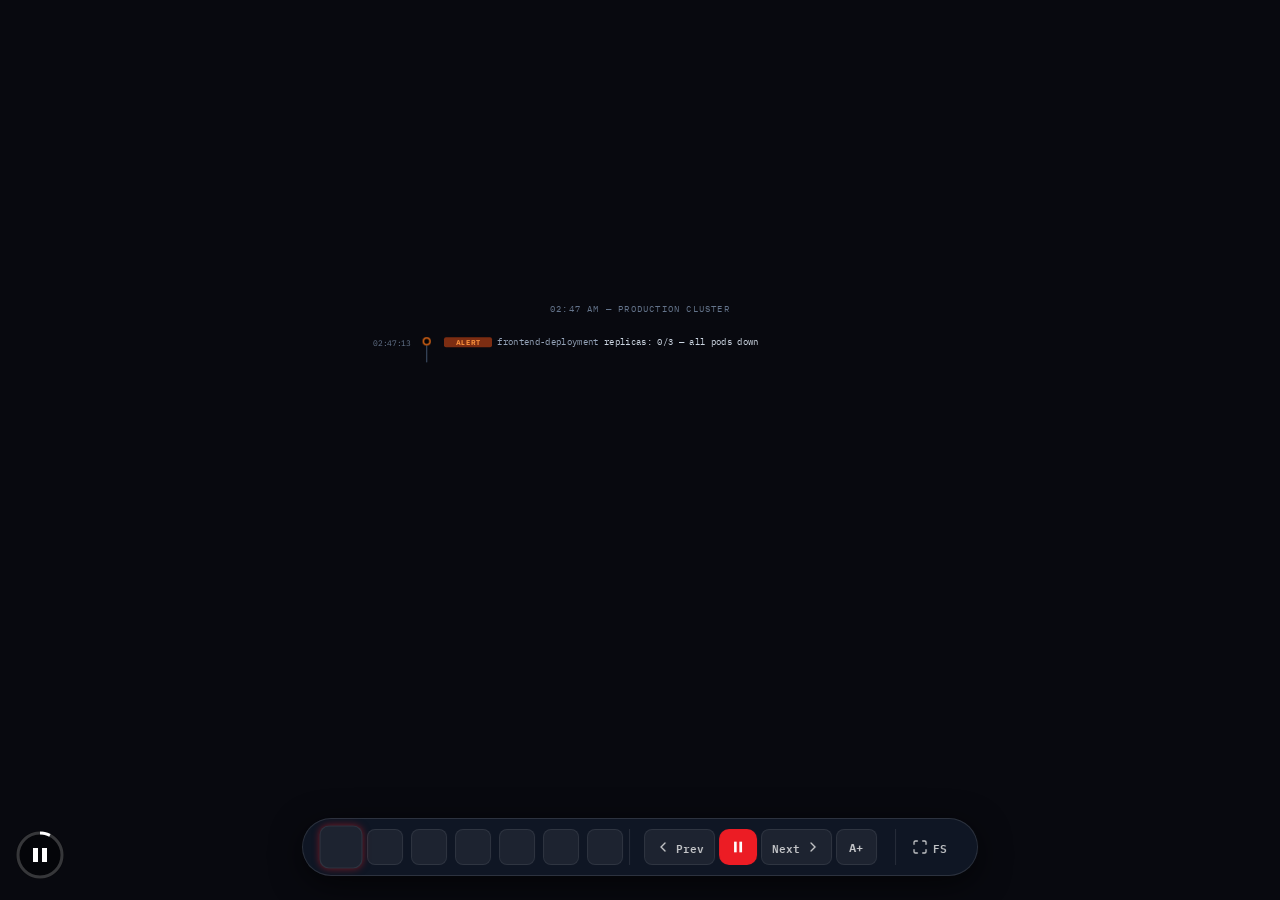
==== product-demo/index.html @ 9b200660 "revisit contents Signed-off-by: Rahul Shetty <rashetty@redhat.com>" ====
<!DOCTYPE html>
<html lang="en">
<head>
  <meta charset="UTF-8">
  <meta name="viewport" content="width=device-width, initial-scale=1.0">
  <title>Krkn — Chaos Engineering for Kubernetes</title>
  <link rel="stylesheet" href="css/reveal.css">
  <link rel="stylesheet" href="css/custom.css">
</head>
<body>

<!-- ═══════════════════════════════════════════════════════════ REVEAL -->
<div class="reveal">
  <div class="slides">

    <!-- ── S1: HOOK ──────────────────────────────────────── 20s -->
    <section id="s-hook" data-autoslide="20000">
      <div class="s-hook__time">02:47 AM — Production Cluster</div>
      <div class="s-hook__timeline">
        <div class="s-hook__tl-event" id="hte1">
          <div class="s-hook__tl-ts">02:47:13</div>
          <div class="s-hook__tl-mid">
            <div class="s-hook__tl-dot hte-alert"></div>
            <div class="s-hook__tl-line" id="htl1"></div>
          </div>
          <div class="s-hook__tl-body">
            <span class="hl-sev hl-alert">ALERT</span>
            <span class="s-hook__tl-svc">frontend-deployment</span>
            <span class="s-hook__tl-msg">replicas: 0/3 &mdash; all pods down</span>
          </div>
        </div>
        <div class="s-hook__tl-event" id="hte2">
          <div class="s-hook__tl-ts">02:47:14</div>
          <div class="s-hook__tl-mid">
            <div class="s-hook__tl-dot hte-error"></div>
            <div class="s-hook__tl-line" id="htl2"></div>
          </div>
          <div class="s-hook__tl-body">
            <span class="hl-sev hl-error">ERROR</span>
            <span class="s-hook__tl-svc">pod/frontend-7d4b</span>
            <span class="s-hook__tl-msg">liveness probe failing &mdash; OOMKilled</span>
          </div>
        </div>
        <div class="s-hook__tl-event" id="hte3">
          <div class="s-hook__tl-ts">02:47:15</div>
          <div class="s-hook__tl-mid">
            <div class="s-hook__tl-dot hte-crit"></div>
            <div class="s-hook__tl-line" id="htl3"></div>
          </div>
          <div class="s-hook__tl-body">
            <span class="hl-sev hl-critical">CRITICAL</span>
            <span class="s-hook__tl-svc">SLO breach</span>
            <span class="s-hook__tl-msg">availability 94.2% &mdash; threshold 99.9%</span>
          </div>
        </div>
        <div class="s-hook__tl-event" id="hte4">
          <div class="s-hook__tl-ts">02:47:16</div>
          <div class="s-hook__tl-mid">
            <div class="s-hook__tl-dot hte-page"></div>
            <div class="s-hook__tl-line" id="htl4"></div>
          </div>
          <div class="s-hook__tl-body">
            <span class="hl-sev hl-page">PAGE</span>
            <span class="s-hook__tl-svc">PagerDuty</span>
            <span class="s-hook__tl-msg">3 engineers paged &mdash; incident declared</span>
          </div>
        </div>
        <div class="s-hook__tl-event" id="hte5">
          <div class="s-hook__tl-ts">02:47:31</div>
          <div class="s-hook__tl-mid">
            <div class="s-hook__tl-dot hte-info"></div>
          </div>
          <div class="s-hook__tl-body">
            <span class="hl-sev hl-info">INFO</span>
            <span class="s-hook__tl-svc">postmortem-bot</span>
            <span class="s-hook__tl-msg">root cause: untested failure mode &mdash; <span class="hl-blink">_</span></span>
          </div>
        </div>
      </div>
      <div class="s-hook__question" id="hook-question">
        What if you found the weakness<br>before your users did?
      </div>
      <div class="s-hook__answer" id="hook-answer">
        Chaos engineering lets you break things intentionally — on your terms.
      </div>
    </section>

    <!-- ── S2: WHY CHAOS ENGINEERING ─────────────────────── 25s -->
    <section id="s-chaos" data-autoslide="25000">
      <div class="s-chaos__header">
        <div class="s-chaos__eyebrow">The discipline behind</div>
        <h2 class="s-chaos__title">Chaos Engineering</h2>
        <p class="s-chaos__sub">Deliberately inject failures in controlled conditions to validate resilience before incidents do.</p>
      </div>
      <div class="s-chaos__cycle">
        <div class="s-chaos__step" id="cs1" data-color="blue">
          <div class="s-chaos__step-num">01</div>
          <div class="s-chaos__step-icon">
            <svg viewBox="0 0 32 32" fill="none" stroke="currentColor" stroke-width="1.5" stroke-linecap="round"><circle cx="16" cy="16" r="12"/><path d="M16 10v6l4 3"/></svg>
          </div>
          <div class="s-chaos__step-label">Hypothesize</div>
          <div class="s-chaos__step-desc">Define expected system behavior under a specific failure condition</div>
        </div>
        <div class="s-chaos__arrow" id="ca1">
          <svg viewBox="0 0 60 20" fill="none"><path d="M0 10 L52 10" stroke="currentColor" stroke-width="2" stroke-dasharray="5 3"/><polygon points="50,5 60,10 50,15" fill="currentColor"/></svg>
        </div>
        <div class="s-chaos__step" id="cs2" data-color="red">
          <div class="s-chaos__step-num">02</div>
          <div class="s-chaos__step-icon">
            <svg viewBox="0 0 32 32" fill="none" stroke="currentColor" stroke-width="1.5" stroke-linecap="round"><path d="M16 4 L28 28 L4 28 Z"/><line x1="16" y1="14" x2="16" y2="20"/><circle cx="16" cy="24" r="1" fill="currentColor"/></svg>
          </div>
          <div class="s-chaos__step-label">Inject</div>
          <div class="s-chaos__step-desc">Introduce real failure — pod deletion, network partition, resource exhaustion</div>
        </div>
        <div class="s-chaos__arrow" id="ca2">
          <svg viewBox="0 0 60 20" fill="none"><path d="M0 10 L52 10" stroke="currentColor" stroke-width="2" stroke-dasharray="5 3"/><polygon points="50,5 60,10 50,15" fill="currentColor"/></svg>
        </div>
        <div class="s-chaos__step" id="cs3" data-color="amber">
          <div class="s-chaos__step-num">03</div>
          <div class="s-chaos__step-icon">
            <svg viewBox="0 0 32 32" fill="none" stroke="currentColor" stroke-width="1.5" stroke-linecap="round"><polyline points="4,20 10,12 16,16 22,8 28,14"/><line x1="4" y1="26" x2="28" y2="26"/></svg>
          </div>
          <div class="s-chaos__step-label">Observe</div>
          <div class="s-chaos__step-desc">Measure SLOs, recovery time, error rates — compare against the hypothesis</div>
        </div>
        <div class="s-chaos__arrow" id="ca3">
          <svg viewBox="0 0 60 20" fill="none"><path d="M0 10 L52 10" stroke="currentColor" stroke-width="2" stroke-dasharray="5 3"/><polygon points="50,5 60,10 50,15" fill="currentColor"/></svg>
        </div>
        <div class="s-chaos__step" id="cs4" data-color="green">
          <div class="s-chaos__step-num">04</div>
          <div class="s-chaos__step-icon">
            <svg viewBox="0 0 32 32" fill="none" stroke="currentColor" stroke-width="1.5" stroke-linecap="round"><path d="M6 16 L13 23 L26 9"/></svg>
          </div>
          <div class="s-chaos__step-label">Improve</div>
          <div class="s-chaos__step-desc">Fix weaknesses found. Raise the bar. Repeat with higher confidence.</div>
        </div>
      </div>
      <div class="s-chaos__tagline" id="chaos-tagline">
        Practiced by platform teams running mission-critical Kubernetes infrastructure worldwide.
      </div>
    </section>

    <!-- ── S3: MEET KRKN ──────────────────────────────────── 18s -->
    <section id="s-krkn" data-autoslide="18000">
      <div class="s-krkn__layout">
        <div class="s-krkn__logo-wrap" id="krkn-logo-wrap">
          <img src="img/krkn-logo.svg" alt="Krkn" class="s-krkn__logo">
        </div>
        <div class="s-krkn__text">
          <div class="s-krkn__eyebrow" id="krkn-eyebrow">Open Source · CNCF Sandbox</div>
          <h1 class="s-krkn__name" id="krkn-name">Krkn</h1>
          <p class="s-krkn__tagline" id="krkn-tagline">Chaos Engineering for Kubernetes</p>
          <p class="s-krkn__desc" id="krkn-desc">
            An open-source framework for injecting controlled chaos into Kubernetes and OpenShift clusters — validating resilience through SLOs and producing actionable resiliency scores.
          </p>
          <div class="s-krkn__badges" id="krkn-badges">
            <span class="s-krkn__badge s-krkn__badge--cncf">
              <img src="img/cncf-white.svg" alt="CNCF" style="height:18px;vertical-align:middle;margin-right:6px;">
              CNCF Sandbox
            </span>
            <span class="s-krkn__badge s-krkn__badge--scenarios">20+ Scenarios</span>
            <span class="s-krkn__badge s-krkn__badge--oss">Open Source</span>
            <span class="s-krkn__badge s-krkn__badge--k8s">Kubernetes Native</span>
          </div>
          <div class="s-krkn__github" id="krkn-github">github.com/krkn-chaos</div>
        </div>
      </div>
    </section>

    <!-- ── S4: LIVE DEMO ────────────────────────────────────── 45s -->
    <section id="s-demo" data-autoslide="45000">
      <div class="s-demo2__header">
        <div class="s-demo2__eyebrow">Watch it happen</div>
        <h2 class="s-demo2__title">Krkn in Action</h2>
      </div>

      <div class="s-demo2__scene" id="d2-scene">

        <!-- Engineer (external) -->
        <div class="s-demo2__actor" id="d2-actor">
          <div class="s-demo2__actor-icon">
            <svg viewBox="0 0 48 48" fill="none" stroke="currentColor" stroke-width="1.5" stroke-linecap="round" stroke-linejoin="round">
              <circle cx="24" cy="14" r="7"/>
              <path d="M8 42c0-8.84 7.16-16 16-16s16 7.16 16 16"/>
            </svg>
          </div>
          <div class="s-demo2__actor-label">Platform Engineer</div>
          <div class="s-demo2__cmd-box" id="d2-cmd">
            <span class="s-demo2__cmd-prompt">$</span><span id="d2-cmd-text"></span><span class="s-demo2__cmd-cursor" id="d2-cursor">_</span>
          </div>
        </div>

        <!-- Connector arrow -->
        <div class="s-demo2__connector" id="d2-connector">
          <svg class="s-demo2__conn-svg" viewBox="0 0 200 50" fill="none" xmlns="http://www.w3.org/2000/svg">
            <path id="d2-conn-path" d="M10 25 L178 25" stroke="#EC1C24" stroke-width="2" stroke-linecap="round" stroke-dasharray="168" stroke-dashoffset="168"/>
            <polygon id="d2-conn-head" points="174,19 190,25 174,31" fill="#EC1C24" opacity="0"/>
          </svg>
          <div class="s-demo2__conn-label" id="d2-conn-label" style="opacity:0">cpu-hog</div>
        </div>

        <!-- K8s Cluster -->
        <div class="s-demo2__cluster" id="d2-cluster">
          <div class="s-demo2__cluster-badge">Kubernetes Cluster — production</div>

          <div class="s-demo2__metrics">
            <div class="s-demo2__metric">
              <span class="s-demo2__metric-key">p95 latency</span>
              <span class="s-demo2__metric-val" id="d2-lat">120ms</span>
            </div>
            <div class="s-demo2__metric">
              <span class="s-demo2__metric-key">cpu (worker-2)</span>
              <span class="s-demo2__metric-val" id="d2-cpu">14%</span>
            </div>
            <div class="s-demo2__metric">
              <span class="s-demo2__metric-key">error rate</span>
              <span class="s-demo2__metric-val" id="d2-err">0.1%</span>
            </div>
          </div>

          <div class="s-demo2__nodes">
            <!-- Node 1 — stable throughout -->
            <div class="s-demo2__node" id="d2-n1">
              <div class="s-demo2__node-hdr">
                <div class="s-demo2__node-dot" id="d2-n1-dot"></div>
                <span class="s-demo2__node-name">worker-1</span>
              </div>
              <div class="s-demo2__pods">
                <div class="s-demo2__pod" id="d2-pa">
                  <div class="s-demo2__pod-dot" style="background:var(--green)"></div><span>frontend-replica</span>
                </div>
                <div class="s-demo2__pod" id="d2-pb">
                  <div class="s-demo2__pod-dot" style="background:var(--green)"></div><span>api-service</span>
                </div>
              </div>
            </div>
            <!-- Node 2 — chaos target -->
            <div class="s-demo2__node" id="d2-n2">
              <div class="s-demo2__node-hdr">
                <div class="s-demo2__node-dot" id="d2-n2-dot"></div>
                <span class="s-demo2__node-name" id="d2-n2-name">worker-2</span>
              </div>
              <div class="s-demo2__pods" id="d2-n2-pods">
                <div class="s-demo2__pod" id="d2-pc">
                  <div class="s-demo2__pod-dot" style="background:var(--green)"></div><span>order-service</span>
                </div>
                <div class="s-demo2__pod" id="d2-pd">
                  <div class="s-demo2__pod-dot" style="background:var(--green)"></div><span>payment-svc</span>
                </div>
                <!-- cpu-hog pod injected by JS -->
              </div>
            </div>
          </div>
        </div>

      </div><!-- /scene -->

      <!-- Activity log -->
      <div class="s-demo2__log" id="d2-log"></div>
    </section>

    <!-- ── S5: ECOSYSTEM MAP (moved after demo) ──────────────── 28s -->
    <section id="s-ecosystem" data-autoslide="28000">
      <div class="s-eco__header">
        <div class="s-eco__eyebrow">The complete toolkit</div>
        <h2 class="s-eco__title">The Krkn Ecosystem</h2>
      </div>
      <div class="s-eco__map">
        <!-- Center hub -->
        <div class="s-eco__hub" id="eco-hub">
          <div class="s-eco__hub-ring"></div>
          <img src="img/krkn-logo.svg" alt="Krkn" class="s-eco__hub-logo">
          <span class="s-eco__hub-label">Krkn</span>
        </div>

        <!-- Tool cards -->
        <div class="s-eco__card s-eco__card--tl" id="eco-hub-card">
          <div class="s-eco__card-icon">
            <svg viewBox="0 0 24 24" fill="none" stroke="currentColor" stroke-width="1.5" stroke-linecap="round"><rect x="3" y="3" width="7" height="7" rx="1"/><rect x="14" y="3" width="7" height="7" rx="1"/><rect x="3" y="14" width="7" height="7" rx="1"/><rect x="14" y="14" width="7" height="7" rx="1"/></svg>
          </div>
          <div class="s-eco__card-body">
            <div class="s-eco__card-name">krkn-hub</div>
            <div class="s-eco__card-desc">Ready-to-run container images for every scenario</div>
          </div>
        </div>

        <div class="s-eco__card s-eco__card--tr" id="eco-krknctl-card">
          <div class="s-eco__card-icon">
            <svg viewBox="0 0 24 24" fill="none" stroke="currentColor" stroke-width="1.5" stroke-linecap="round"><polyline points="4 17 10 11 4 5"/><line x1="12" y1="19" x2="20" y2="19"/></svg>
          </div>
          <div class="s-eco__card-body">
            <div class="s-eco__card-name">krknctl</div>
            <div class="s-eco__card-desc">CLI to discover and run chaos scenarios in one command</div>
          </div>
        </div>

        <div class="s-eco__card s-eco__card--ml" id="eco-operator-card">
          <div class="s-eco__card-icon">
            <svg viewBox="0 0 24 24" fill="none" stroke="currentColor" stroke-width="1.5" stroke-linecap="round"><circle cx="12" cy="12" r="3"/><path d="M12 1v4M12 19v4M4.22 4.22l2.83 2.83M16.95 16.95l2.83 2.83M1 12h4M19 12h4M4.22 19.78l2.83-2.83M16.95 7.05l2.83-2.83"/></svg>
          </div>
          <div class="s-eco__card-body">
            <div class="s-eco__card-name">Krkn Operator</div>
            <div class="s-eco__card-desc">Cloud-native, declarative chaos orchestration via CRDs</div>
          </div>
        </div>

        <div class="s-eco__card s-eco__card--mr" id="eco-ai-card">
          <div class="s-eco__card-icon">
            <svg viewBox="0 0 24 24" fill="none" stroke="currentColor" stroke-width="1.5" stroke-linecap="round"><path d="M9 3H5a2 2 0 0 0-2 2v4m6-6h10a2 2 0 0 1 2 2v4M9 3v18m0 0h10a2 2 0 0 0 2-2v-4M9 21H5a2 2 0 0 1-2-2v-4m0 0h18"/></svg>
          </div>
          <div class="s-eco__card-body">
            <div class="s-eco__card-name">Krkn AI</div>
            <div class="s-eco__card-desc">Evolutionary algorithms auto-discover critical failure modes</div>
          </div>
        </div>

        <div class="s-eco__card s-eco__card--bl" id="eco-dashboard-card">
          <div class="s-eco__card-icon">
            <svg viewBox="0 0 24 24" fill="none" stroke="currentColor" stroke-width="1.5" stroke-linecap="round"><rect x="3" y="3" width="7" height="9" rx="1"/><rect x="14" y="3" width="7" height="5" rx="1"/><rect x="14" y="12" width="7" height="9" rx="1"/><rect x="3" y="16" width="7" height="5" rx="1"/></svg>
          </div>
          <div class="s-eco__card-body">
            <div class="s-eco__card-name">Krkn Dashboard</div>
            <div class="s-eco__card-desc">Browser UI to run, monitor and replay chaos experiments</div>
          </div>
        </div>

        <div class="s-eco__card s-eco__card--br" id="eco-assist-card">
          <div class="s-eco__card-icon">
            <svg viewBox="0 0 24 24" fill="none" stroke="currentColor" stroke-width="1.5" stroke-linecap="round"><path d="M21 15a2 2 0 0 1-2 2H7l-4 4V5a2 2 0 0 1 2-2h14a2 2 0 0 1 2 2z"/></svg>
          </div>
          <div class="s-eco__card-body">
            <div class="s-eco__card-name">Krkn Assist</div>
            <div class="s-eco__card-desc">AI-powered CLI assistant guides scenario selection and setup</div>
          </div>
        </div>

        <!-- SVG connector lines -->
        <svg class="s-eco__lines" id="eco-lines" viewBox="0 0 1400 560" fill="none" xmlns="http://www.w3.org/2000/svg">
          <!-- Lines drawn by s4-ecosystem.js -->
        </svg>
      </div>
    </section>

    <!-- ── S6: TOOL TOUR (vertical sub-slides) ───────────── 14s each -->
    <section>

      <!-- 6a: krkn-hub -->
      <section id="s-hub" data-autoslide="14000">
        <div class="s-tool__layout">
          <div class="s-tool__left">
            <div class="s-tool__eyebrow">Scenario Library</div>
            <h2 class="s-tool__name">krkn-hub</h2>
            <p class="s-tool__desc">Every chaos scenario packaged as a ready-to-run container image, configurable entirely through environment variables.</p>
            <ul class="s-tool__bullets">
              <li>20+ pre-built scenario images on quay.io</li>
              <li>Runs with Docker, Podman, or Kubernetes</li>
              <li>Each image is self-contained with all dependencies</li>
              <li>Config via env vars — no YAML authoring needed</li>
            </ul>
          </div>
          <div class="s-tool__right">
            <div class="s-hub__grid" id="hub-grid">
              <div class="hub-card" data-delay="0">pod-scenarios</div>
              <div class="hub-card" data-delay="1">node-scenarios</div>
              <div class="hub-card" data-delay="2">network-chaos</div>
              <div class="hub-card" data-delay="3">cpu-hog</div>
              <div class="hub-card" data-delay="4">memory-hog</div>
              <div class="hub-card" data-delay="5">io-hog</div>
              <div class="hub-card" data-delay="6">pvc-scenarios</div>
              <div class="hub-card" data-delay="7">dns-outage</div>
              <div class="hub-card" data-delay="8">zone-outage</div>
            </div>
            <div class="hub-more">...and 15+ more scenarios on quay.io/krkn-chaos</div>
          </div>
        </div>
      </section>

      <!-- 6b: Krkn AI (moved after hub) -->
      <section id="s-ai" data-autoslide="16000">
        <div class="s-tool__layout">
          <div class="s-tool__left">
            <div class="s-tool__eyebrow">Intelligent Automation</div>
            <h2 class="s-tool__name">Krkn AI</h2>
            <p class="s-tool__desc">Uses evolutionary algorithms guided by your SLOs and Prometheus metrics to automatically discover and rank the most impactful chaos experiments for your cluster.</p>
            <ul class="s-tool__bullets">
              <li>Generates failure scenarios from cluster topology</li>
              <li>Fitness driven by real Prometheus metrics</li>
              <li>Ranks scenarios by measured system impact</li>
              <li>Surfaces unknown failure modes humans miss</li>
            </ul>
          </div>
          <div class="s-tool__right">
            <div class="s-ai__pipeline" id="ai-pipeline">
              <div class="s-ai__stage" id="ai-s1">
                <div class="s-ai__stage-icon">
                  <svg viewBox="0 0 24 24" fill="none" stroke="#0E58A0" stroke-width="1.5" stroke-linecap="round"><circle cx="12" cy="12" r="9"/><path d="M12 8v4l3 3"/></svg>
                </div>
                <div class="s-ai__stage-label">Cluster Config<br><small>topology + SLOs</small></div>
              </div>
              <div class="s-ai__arrow" id="ai-a1">→</div>
              <div class="s-ai__stage" id="ai-s2">
                <div class="s-ai__stage-icon s-ai__stage-icon--spin">
                  <svg viewBox="0 0 24 24" fill="none" stroke="#f97316" stroke-width="1.5" stroke-linecap="round"><path d="M21 12a9 9 0 1 1-9-9"/><path d="M21 3v9h-9"/></svg>
                </div>
                <div class="s-ai__stage-label">Evolutionary<br><small>Engine evolving…</small></div>
              </div>
              <div class="s-ai__arrow" id="ai-a2">→</div>
              <div class="s-ai__stage" id="ai-s3">
                <div class="s-ai__stage-icon">
                  <svg viewBox="0 0 24 24" fill="none" stroke="#22c55e" stroke-width="1.5" stroke-linecap="round"><polyline points="22 12 18 12 15 21 9 3 6 12 2 12"/></svg>
                </div>
                <div class="s-ai__stage-label">Ranked Results<br><small>by impact score</small></div>
              </div>
            </div>
            <div class="s-ai__results" id="ai-results" style="opacity:0">
              <div class="s-ai__result-row" style="--score:82;--rank-color:#EC1C24">#1 pod-scenarios <span class="s-ai__score">Impact 82</span></div>
              <div class="s-ai__result-row" style="--score:74;--rank-color:#f97316">#2 network-chaos <span class="s-ai__score">Impact 74</span></div>
              <div class="s-ai__result-row" style="--score:61;--rank-color:#f59e0b">#3 cpu-hog <span class="s-ai__score">Impact 61</span></div>
            </div>
          </div>
        </div>
      </section>

      <!-- 6c: krknctl -->
      <section id="s-krknctl" data-autoslide="14000">
        <div class="s-tool__layout">
          <div class="s-tool__left">
            <div class="s-tool__eyebrow">Command-Line Interface</div>
            <h2 class="s-tool__name">krknctl</h2>
            <p class="s-tool__desc">A developer-friendly CLI that wraps krkn-hub scenarios — providing auto-completion, validation, and structured output without touching containers directly.</p>
            <ul class="s-tool__bullets">
              <li>Shell auto-completion out of the box</li>
              <li>Input validation before scenario runs</li>
              <li>Structured JSON/YAML output for CI pipelines</li>
              <li>Graphs scenario dependencies and execution order</li>
            </ul>
          </div>
          <div class="s-tool__right">
            <div class="s-terminal" id="krknctl-terminal">
              <div class="s-terminal__bar">
                <span class="s-terminal__dot" style="background:#ef4444"></span>
                <span class="s-terminal__dot" style="background:#f59e0b"></span>
                <span class="s-terminal__dot" style="background:#22c55e"></span>
                <span class="s-terminal__title">terminal</span>
              </div>
              <div class="s-terminal__body" id="krknctl-body"></div>
            </div>
          </div>
        </div>
      </section>

      <!-- 6c: Operator -->
      <section id="s-operator" data-autoslide="14000">
        <div class="s-tool__layout">
          <div class="s-tool__left">
            <div class="s-tool__eyebrow">Kubernetes Native</div>
            <h2 class="s-tool__name">Krkn Operator</h2>
            <p class="s-tool__desc">A Kubernetes Operator that orchestrates chaos via Custom Resource Definitions — cloud-native, declarative, and designed for multi-cluster environments.</p>
            <ul class="s-tool__bullets">
              <li>Declarative chaos via CRDs — no CLI needed</li>
              <li>Target cluster credentials never shared with users</li>
              <li>Control plane and target cluster are separate</li>
              <li>Native Kubernetes RBAC for access control</li>
            </ul>
          </div>
          <div class="s-tool__right">
            <div class="s-terminal" id="operator-terminal">
              <div class="s-terminal__bar">
                <span class="s-terminal__dot" style="background:#ef4444"></span>
                <span class="s-terminal__dot" style="background:#f59e0b"></span>
                <span class="s-terminal__dot" style="background:#22c55e"></span>
                <span class="s-terminal__title">chaos-scenario.yaml</span>
              </div>
              <div class="s-terminal__body" id="operator-body"></div>
            </div>
            <div class="s-operator__badge" id="operator-badge" style="opacity:0">
              <svg viewBox="0 0 20 20" fill="none"><circle cx="10" cy="10" r="9" fill="#1a2e1a" stroke="#22c55e" stroke-width="1.5"/><path d="M6 10l3 3 5-5" stroke="#22c55e" stroke-width="2" stroke-linecap="round"/></svg>
              Reconciled by Kubernetes
            </div>
          </div>
        </div>
      </section>

      <!-- 6e: Dashboard -->
      <section id="s-dashboard" data-autoslide="14000">
        <div class="s-tool__layout">
          <div class="s-tool__left">
            <div class="s-tool__eyebrow">Visual Control Center</div>
            <h2 class="s-tool__name">Krkn Dashboard</h2>
            <p class="s-tool__desc">A browser-based UI sitting on top of krkn-hub — run scenarios, watch live output, and replay or compare past experiments without touching the CLI.</p>
            <ul class="s-tool__bullets">
              <li>Pick scenarios from a UI — no command memorization</li>
              <li>Live output streaming as runs execute</li>
              <li>Save and replay past experiments</li>
              <li>Elasticsearch + Grafana integration for history</li>
            </ul>
          </div>
          <div class="s-tool__right s-dashboard__right">
            <img src="img/dashboard-run.png" alt="Krkn Dashboard" class="s-dashboard__img" id="dashboard-img">
          </div>
        </div>
      </section>

      <!-- 6f: Krkn Assist -->
      <section id="s-assist" data-autoslide="14000">
        <div class="s-tool__layout">
          <div class="s-tool__left">
            <div class="s-tool__eyebrow">AI-Powered Assistant</div>
            <h2 class="s-tool__name">Krkn Assist</h2>
            <p class="s-tool__desc">A conversational CLI assistant that wraps krknctl — guiding you through scenario selection, configuration and execution through natural language interaction.</p>
            <ul class="s-tool__bullets">
              <li>Describe your goal — it picks the right scenario</li>
              <li>Walks you through config interactively</li>
              <li>No manual YAML editing or flag memorization</li>
              <li>Lowers the barrier for teams new to chaos engineering</li>
            </ul>
          </div>
          <div class="s-tool__right">
            <div class="s-terminal" id="assist-terminal">
              <div class="s-terminal__bar">
                <span class="s-terminal__dot" style="background:#ef4444"></span>
                <span class="s-terminal__dot" style="background:#f59e0b"></span>
                <span class="s-terminal__dot" style="background:#22c55e"></span>
                <span class="s-terminal__title">krknctl-assist</span>
              </div>
              <div class="s-terminal__body" id="assist-body"></div>
            </div>
          </div>
        </div>
      </section>

    </section><!-- /tool tour vertical group -->

    <!-- ── S7: CTA ──────────────────────────────────────── 22s -->
    <section id="s-cta" data-autoslide="22000">
      <div class="s-cta__layout">
        <div class="s-cta__left">
          <div class="s-cta__eyebrow">Open Source · CNCF Sandbox</div>
          <h2 class="s-cta__title">Find failures.<br>Before they<br><span class="s-cta__title--accent">find you.</span></h2>
          <p class="s-cta__sub">Run controlled chaos experiments and harden your Kubernetes cluster before incidents reveal its weaknesses.</p>
          <div class="s-cta__links">
            <div class="s-cta__link">
              <svg viewBox="0 0 24 24" fill="none" stroke="currentColor" stroke-width="1.5" stroke-linecap="round"><circle cx="12" cy="12" r="10"/><line x1="2" y1="12" x2="22" y2="12"/><path d="M12 2a15.3 15.3 0 0 1 4 10 15.3 15.3 0 0 1-4 10 15.3 15.3 0 0 1-4-10 15.3 15.3 0 0 1 4-10z"/></svg>
              krkn-chaos.dev
            </div>
            <div class="s-cta__link">
              <svg viewBox="0 0 24 24" fill="none" stroke="currentColor" stroke-width="1.5" stroke-linecap="round"><path d="M9 19c-5 1.5-5-2.5-7-3m14 6v-3.87a3.37 3.37 0 0 0-.94-2.61c3.14-.35 6.44-1.54 6.44-7A5.44 5.44 0 0 0 20 4.77 5.07 5.07 0 0 0 19.91 1S18.73.65 16 2.48a13.38 13.38 0 0 0-7 0C6.27.65 5.09 1 5.09 1A5.07 5.07 0 0 0 5 4.77a5.44 5.44 0 0 0-1.5 3.78c0 5.42 3.3 6.61 6.44 7A3.37 3.37 0 0 0 9 18.13V22"/></svg>
              github.com/krkn-chaos
            </div>
          </div>
          <img src="img/cncf-white.svg" alt="CNCF Sandbox" class="s-cta__cncf" id="cta-cncf">
        </div>
        <div class="s-cta__right">
          <div class="s-cta__quick-start" id="cta-quick-start">
            <div class="s-cta__qs-title">Get started in minutes</div>
            <div class="s-cta__qs-steps">
              <div class="s-cta__qs-step">
                <div class="s-cta__qs-num">01</div>
                <div>
                  <div class="s-cta__qs-step-label">Install the CLI</div>
                  <div class="s-cta__qs-step-code">pip install krknctl</div>
                </div>
              </div>
              <div class="s-cta__qs-divider"></div>
              <div class="s-cta__qs-step">
                <div class="s-cta__qs-num">02</div>
                <div>
                  <div class="s-cta__qs-step-label">Pick a scenario</div>
                  <div class="s-cta__qs-step-code">krknctl list</div>
                </div>
              </div>
              <div class="s-cta__qs-divider"></div>
              <div class="s-cta__qs-step">
                <div class="s-cta__qs-num">03</div>
                <div>
                  <div class="s-cta__qs-step-label">Run &amp; measure</div>
                  <div class="s-cta__qs-step-code">krknctl run cpu-hog</div>
                </div>
              </div>
            </div>
          </div>
          <div class="s-cta__qr-wrap" id="cta-qr-wrap">
            <div id="cta-qr-canvas" class="s-cta__qr"></div>
            <div class="s-cta__qr-label">krkn-chaos.dev</div>
          </div>
        </div>
      </div>
    </section>

  </div><!-- /slides -->
</div><!-- /reveal -->

<!-- ═══════════════════════════════════════════════════════════ CONTROLS -->
<div id="krkn-controls">
  <div id="kc-dots"></div>
  <div id="kc-buttons">
    <button id="kc-prev" title="Previous">
      <svg viewBox="0 0 24 24" fill="none" stroke="currentColor" stroke-width="2" stroke-linecap="round"><polyline points="15 18 9 12 15 6"/></svg>
      Prev
    </button>
    <button id="kc-playpause" title="Play / Pause">
      <svg class="kc-icon-pause" viewBox="0 0 24 24" fill="currentColor"><rect x="6" y="4" width="4" height="16"/><rect x="14" y="4" width="4" height="16"/></svg>
      <svg class="kc-icon-play" viewBox="0 0 24 24" fill="currentColor" style="display:none"><polygon points="5,3 19,12 5,21"/></svg>
    </button>
    <button id="kc-next" title="Next">
      Next
      <svg viewBox="0 0 24 24" fill="none" stroke="currentColor" stroke-width="2" stroke-linecap="round"><polyline points="9 18 15 12 9 6"/></svg>
    </button>
    <button id="kc-zoom" class="zoom-1" title="Zoom text">A+</button>
  </div>
  <button id="kc-fullscreen" title="Fullscreen">
    <svg class="kc-icon-enter" viewBox="0 0 24 24" fill="none" stroke="currentColor" stroke-width="2" stroke-linecap="round"><path d="M8 3H5a2 2 0 0 0-2 2v3m18 0V5a2 2 0 0 0-2-2h-3m0 18h3a2 2 0 0 0 2-2v-3M3 16v3a2 2 0 0 0 2 2h3"/></svg>
    <svg class="kc-icon-exit" viewBox="0 0 24 24" fill="none" stroke="currentColor" stroke-width="2" stroke-linecap="round" style="display:none"><path d="M8 3v3a2 2 0 0 1-2 2H3m18 0h-3a2 2 0 0 1-2-2V3m0 18v-3a2 2 0 0 1 2-2h3M3 16h3a2 2 0 0 1 2 2v3"/></svg>
    FS
  </button>
</div>

<!-- Scripts -->
<script src="js/reveal.js"></script>
<script src="js/gsap.min.js"></script>
<script src="js/slides/s1-hook.js"></script>
<script src="js/slides/s2-chaos.js"></script>
<script src="js/slides/s3-krkn.js"></script>
<script src="js/slides/s4-ecosystem.js"></script>
<script src="js/slides/s5-demo.js"></script>
<script src="js/slides/s6-tools.js"></script>
<script src="js/slides/s7-cta.js"></script>
<script src="js/controls.js"></script>
<script src="js/main.js"></script>
</body>
</html>
---- product-demo/css/custom.css ----
/* ═══════════════════════════════════════════════ FONTS */
@font-face { font-family:'IBM Plex Sans'; font-weight:400; font-style:normal; src:url('../fonts/ibm-plex-sans-400.woff2') format('woff2'); }
@font-face { font-family:'IBM Plex Sans'; font-weight:600; font-style:normal; src:url('../fonts/ibm-plex-sans-600.woff2') format('woff2'); }
@font-face { font-family:'IBM Plex Sans'; font-weight:700; font-style:normal; src:url('../fonts/ibm-plex-sans-700.woff2') format('woff2'); }
@font-face { font-family:'IBM Plex Mono'; font-weight:400; font-style:normal; src:url('../fonts/ibm-plex-mono-400.woff2') format('woff2'); }
@font-face { font-family:'IBM Plex Mono'; font-weight:500; font-style:normal; src:url('../fonts/ibm-plex-mono-500.woff2') format('woff2'); }
@font-face { font-family:'IBM Plex Mono'; font-weight:600; font-style:normal; src:url('../fonts/ibm-plex-mono-600.woff2') format('woff2'); }

/* ═══════════════════════════════════════════════ TOKENS */
:root {
  --bg:       #08090F;
  --surface:  #111827;
  --elevated: #1A2332;
  --red:      #EC1C24;
  --blue:     #0E58A0;
  --blue-lt:  #0e1a2e;
  --blue-m:   #3b82f6;
  --orange:   #f97316;
  --orange-m: #fb923c;
  --green:    #22c55e;
  --amber:    #f59e0b;
  --text:     #F8FAFC;
  --text-sec: #CBD5E1;
  --text-dim: #94A3B8;
  --text-sub: #64748B;
  --border:   #1E293B;
  --border-p: #334155;
  --font:     'IBM Plex Sans', -apple-system, sans-serif;
  --mono:     'IBM Plex Mono', 'Consolas', monospace;
}

/* ═══════════════════════════════════════════════ BASE */
*, *::before, *::after { box-sizing: border-box; margin: 0; padding: 0; }

html, body { background: var(--bg); }

.reveal {
  font-family: var(--font);
  font-size: 18px;
  color: var(--text);
  background: var(--bg);
}

/* Reset Reveal.js heading defaults */
.reveal h1, .reveal h2, .reveal h3, .reveal h4 {
  font-family: var(--font);
  text-transform: none;
  font-weight: 700;
  letter-spacing: -0.02em;
  line-height: 1.15;
  color: var(--text);
  text-shadow: none;
  margin: 0;
  word-wrap: normal;
}

.reveal p { line-height: 1.6; margin: 0; }
.reveal a { color: var(--blue-m); }
.reveal ul { list-style: none; padding: 0; }

/* Top-level section layout */
.reveal .slides > section,
.reveal .slides > section > section {
  display: flex !important;
  flex-direction: column;
  align-items: center;
  justify-content: center;
  height: 100%;
  padding: 52px 80px;
  text-align: center;
}

/* ═══════════════════════════════════════════════ KEYFRAMES */
@keyframes fadeSlideIn   { from { opacity:0; transform:translateY(10px); } to { opacity:1; transform:translateY(0); } }
@keyframes fadeInScale   { from { opacity:0; transform:scale(0.92); }     to { opacity:1; transform:scale(1); } }
@keyframes fadeOut       { from { opacity:1; transform:scale(1); }        to { opacity:0; transform:scale(0.8); } }
@keyframes svgFadeIn     { from { opacity:0; }                            to { opacity:1; } }
@keyframes blink         { 0%,100%{opacity:1} 50%{opacity:0} }
@keyframes spin          { to { transform:rotate(360deg); } }
@keyframes pulseDot      { 0%,100%{opacity:1;transform:scale(1)} 50%{opacity:.5;transform:scale(.7)} }
@keyframes pulseRed      { 0%,100%{border-color:var(--red);box-shadow:0 0 0 0 rgba(236,28,36,.3)} 50%{border-color:#ff3a44;box-shadow:0 0 0 4px rgba(236,28,36,.1)} }
@keyframes pulseOrange   { 0%,100%{border-color:var(--orange);box-shadow:0 0 0 0 rgba(249,115,22,.3)} 50%{border-color:var(--orange-m);box-shadow:0 0 0 4px rgba(249,115,22,.1)} }
@keyframes recoveryGlow  { 0%{box-shadow:0 0 0 0 rgba(34,197,94,.5)} 50%{box-shadow:0 0 16px 6px rgba(34,197,94,.3)} 100%{box-shadow:0 0 0 0 rgba(34,197,94,0)} }
@keyframes cpPulse       { 0%,100%{box-shadow:2px 2px 0 rgba(59,130,246,.2)} 50%{box-shadow:2px 2px 0 rgba(59,130,246,.4),0 0 12px rgba(59,130,246,.2)} }
@keyframes krknPulse     { 0%,100%{box-shadow:2px 3px 0 #000,0 0 0 6px rgba(249,115,22,.2),0 0 20px 8px rgba(249,115,22,.15)} 50%{box-shadow:2px 3px 0 #000,0 0 0 10px rgba(249,115,22,.15),0 0 28px 12px rgba(249,115,22,.2)} }
@keyframes lineFlicker   { 0%,100%{opacity:1} 50%{opacity:.2} }
@keyframes dashMove      { to { stroke-dashoffset:-12; } }
@keyframes targetPulse   { 0%,100%{opacity:1} 50%{opacity:.4} }
@keyframes ctxPulse      { 0%,100%{opacity:1;box-shadow:0 0 0 0 transparent} 50%{opacity:.75;box-shadow:0 0 8px 2px currentColor} }
@keyframes hubRingPulse  { 0%,100%{opacity:.5;transform:scale(1)} 50%{opacity:.2;transform:scale(1.15)} }
@keyframes cardPop       { 0%{transform:scale(.85);opacity:0} 70%{transform:scale(1.04);opacity:1} 100%{transform:scale(1);opacity:1} }
@keyframes chaosDot      { 0%{transform:scale(1);opacity:1} 100%{transform:scale(3);opacity:0} }
@keyframes blastRing     { 0%{transform:scale(1);opacity:.8;stroke-width:3} 100%{transform:scale(2.5);opacity:0;stroke-width:.5} }

/* ═══════════════════════════════════════════════ S1 — HOOK */
#s-hook { gap: 36px; padding: 52px 120px; }

.s-hook__time {
  font-family: var(--mono); font-size: 13px; color: var(--text-sub);
  letter-spacing: .1em; text-transform: uppercase;
  opacity: 0;
}

/* ── Incident timeline ── */
.s-hook__timeline {
  width: 100%; max-width: 820px;
  display: flex; flex-direction: column;
}

.s-hook__tl-event {
  display: grid;
  grid-template-columns: 76px 28px 1fr;
  align-items: flex-start;
  opacity: 0; transform: translateX(-14px);
}

.s-hook__tl-ts {
  font-family: var(--mono); font-size: 12px; color: var(--text-sub);
  white-space: nowrap; padding-top: 3px; text-align: right; padding-right: 10px;
}

.s-hook__tl-mid {
  display: flex; flex-direction: column; align-items: center; gap: 0;
}

.s-hook__tl-dot {
  width: 12px; height: 12px; border-radius: 50%; border: 2px solid currentColor;
  flex-shrink: 0; background: rgba(0,0,0,.5); position: relative; z-index: 2;
}
.hte-alert { color: var(--orange); }
.hte-error { color: var(--red); }
.hte-crit  { color: #e879f9; }
.hte-page  { color: var(--blue-m); }
.hte-info  { color: var(--green); }

.s-hook__tl-line {
  width: 2px; flex: 1; min-height: 26px;
  background: var(--border-p); transform: scaleY(0); transform-origin: top center;
}

.s-hook__tl-body {
  display: flex; align-items: center; gap: 8px; flex-wrap: wrap;
  padding: 0 0 20px 12px; min-height: 30px;
}

.hl-sev  { font-weight: 700; padding: 2px 8px; border-radius: 3px; font-size: 11px; letter-spacing: .05em; white-space: nowrap; min-width: 72px; text-align: center; }
.hl-alert    { background: #7c2d12; color: #fb923c; }
.hl-error    { background: #7f1d1d; color: #ef4444; }
.hl-critical { background: #6b21a8; color: #e879f9; }
.hl-page     { background: #1e3a5f; color: #60a5fa; }
.hl-info     { background: #163316; color: #86efac; }

.s-hook__tl-svc { font-family: var(--mono); font-size: 13px; color: var(--text-dim); white-space: nowrap; }
.s-hook__tl-msg { font-family: var(--mono); font-size: 13px; color: var(--text-sec); }
.hl-blink { display: inline-block; color: var(--green); font-weight: 700; animation: blink .8s step-end infinite; }

.s-hook__question {
  font-size: 44px; font-weight: 700; color: var(--text);
  line-height: 1.2; letter-spacing: -.02em;
  opacity: 0; transform: translateY(20px);
}

.s-hook__answer {
  font-size: 22px; color: var(--text-sec);
  opacity: 0;
}

/* ═══════════════════════════════════════════════ S2 — CHAOS ENGINEERING */
#s-chaos { gap: 48px; padding: 52px 100px; }

.s-chaos__header { display: flex; flex-direction: column; align-items: center; gap: 10px; }
.s-chaos__eyebrow { font-family: var(--mono); font-size: 13px; color: var(--text-sub); letter-spacing: .12em; text-transform: uppercase; }
.s-chaos__title { font-size: 54px; font-weight: 700; color: var(--text); letter-spacing: -.03em; }
.s-chaos__sub { font-size: 20px; color: var(--text-sec); max-width: 700px; }

.s-chaos__cycle { display: flex; align-items: center; gap: 0; width: 100%; max-width: 1200px; }

.s-chaos__step {
  flex: 1; display: flex; flex-direction: column; align-items: center; gap: 12px;
  padding: 28px 18px; background: var(--surface);
  border: 1px solid var(--border); border-radius: 12px;
  opacity: 0; transform: translateY(30px);
  transition: border-color .4s, box-shadow .4s;
}
.s-chaos__step.cs-active { box-shadow: 0 0 0 2px currentColor; }
.s-chaos__step[data-color="blue"].cs-active  { border-color: var(--blue-m); box-shadow: 0 0 20px rgba(59,130,246,.2); }
.s-chaos__step[data-color="red"].cs-active   { border-color: var(--red);    box-shadow: 0 0 20px rgba(236,28,36,.2); }
.s-chaos__step[data-color="amber"].cs-active { border-color: var(--amber);  box-shadow: 0 0 20px rgba(245,158,11,.2); }
.s-chaos__step[data-color="green"].cs-active { border-color: var(--green);  box-shadow: 0 0 20px rgba(34,197,94,.2); }

.s-chaos__step-num { font-family: var(--mono); font-size: 11px; font-weight: 700; letter-spacing: .1em; color: var(--text-sub); }

.s-chaos__step-icon { width: 52px; height: 52px; border-radius: 12px; display: flex; align-items: center; justify-content: center; }
.s-chaos__step-icon svg { width: 28px; height: 28px; }
#cs1 .s-chaos__step-icon { background: #0e1a2e; color: var(--blue-m); }
#cs2 .s-chaos__step-icon { background: #2d0e0e; color: var(--red); }
#cs3 .s-chaos__step-icon { background: #2d1e0a; color: var(--amber); }
#cs4 .s-chaos__step-icon { background: #0e2d1e; color: var(--green); }

.s-chaos__step-label { font-size: 20px; font-weight: 700; color: var(--text); }
.s-chaos__step-desc  { font-size: 13px; color: var(--text-dim); text-align: center; line-height: 1.5; max-width: 180px; }

.s-chaos__arrow { width: 72px; flex-shrink: 0; color: var(--border-p); opacity: 0; }
.s-chaos__arrow svg { width: 100%; height: 20px; }

.s-chaos__tagline { font-size: 17px; color: var(--text-sub); font-style: italic; opacity: 0; }

/* ═══════════════════════════════════════════════ S3 — MEET KRKN */
#s-krkn { padding: 60px 120px; }

.s-krkn__layout { display: flex; align-items: center; gap: 80px; max-width: 1200px; width: 100%; }

.s-krkn__logo-wrap { flex-shrink: 0; opacity: 0; transform: scale(.8); }
.s-krkn__logo {
  width: 260px; height: 260px; object-fit: contain;
  filter: drop-shadow(0 0 40px rgba(236,28,36,.3));
}

.s-krkn__text { display: flex; flex-direction: column; align-items: flex-start; gap: 16px; text-align: left; }

.s-krkn__eyebrow { font-family: var(--mono); font-size: 13px; color: var(--text-sub); letter-spacing: .12em; text-transform: uppercase; opacity: 0; }
.s-krkn__name    { font-size: 96px; font-weight: 700; color: var(--red); letter-spacing: -.04em; line-height: 1; opacity: 0; }
.s-krkn__tagline { font-size: 32px; font-weight: 600; color: var(--text); letter-spacing: -.02em; opacity: 0; }
.s-krkn__desc    { font-size: 18px; color: var(--text-sec); line-height: 1.6; max-width: 560px; opacity: 0; }

.s-krkn__badges  { display: flex; gap: 10px; flex-wrap: wrap; opacity: 0; }
.s-krkn__badge   { display: inline-flex; align-items: center; padding: 6px 16px; border-radius: 20px; font-size: 13px; font-weight: 600; font-family: var(--mono); white-space: nowrap; }
.s-krkn__badge--cncf      { background: #0e1a30; color: var(--blue-m);  border: 1px solid var(--blue); }
.s-krkn__badge--scenarios { background: #2d0a0a; color: var(--red);     border: 1px solid var(--red); }
.s-krkn__badge--oss       { background: #0e2d1e; color: var(--green);   border: 1px solid var(--green); }
.s-krkn__badge--k8s       { background: #1a1030; color: #a78bfa;        border: 1px solid #7c3aed; }

.s-krkn__github { font-family: var(--mono); font-size: 20px; color: var(--text-sub); opacity: 0; }

/* ═══════════════════════════════════════════════ S4 — ECOSYSTEM MAP */
#s-ecosystem { padding: 48px 80px; gap: 36px; justify-content: flex-start; }

.s-eco__header { display: flex; flex-direction: column; align-items: center; gap: 8px; flex-shrink: 0; }
.s-eco__eyebrow { font-family: var(--mono); font-size: 13px; color: var(--text-sub); letter-spacing: .12em; text-transform: uppercase; }
.s-eco__title   { font-size: 48px; font-weight: 700; color: var(--text); letter-spacing: -.03em; }

.s-eco__map { position: relative; width: 1400px; height: 530px; flex-shrink: 0; }

/* Hub */
.s-eco__hub {
  position: absolute; left: 50%; top: 50%;
  transform: translate(-50%, -50%);
  width: 160px; height: 200px;
  z-index: 10; opacity: 0;
}
.s-eco__hub-ring {
  position: absolute; top: 0; left: 0;
  width: 160px; height: 160px;
  border-radius: 50%; border: 2px solid rgba(236,28,36,.25);
  animation: hubRingPulse 3s ease-in-out infinite;
}
.s-eco__hub-logo {
  position: absolute; top: 40px; left: 40px;
  width: 80px; height: 80px; object-fit: contain;
  background: var(--surface); border: 2px solid var(--border-p);
  border-radius: 50%; padding: 12px; z-index: 2;
}
.s-eco__hub-label {
  position: absolute; bottom: 0; left: 0; width: 100%;
  text-align: center; font-size: 16px; font-weight: 700;
  color: var(--text); font-family: var(--mono); z-index: 2;
}

/* Tool cards */
.s-eco__card {
  position: absolute; display: flex; align-items: center; gap: 14px;
  background: var(--surface); border: 1px solid var(--border-p);
  border-radius: 12px; padding: 16px 20px; width: 260px;
  opacity: 0; z-index: 10;
  transition: border-color .3s, box-shadow .3s;
}
.s-eco__card.eco-visible { animation: cardPop .5s ease-out both; }
.s-eco__card.eco-hl { border-color: var(--red); box-shadow: 0 0 24px rgba(236,28,36,.25); }

.s-eco__card--tl { left:  60px; top:    36px; }
.s-eco__card--tr { right: 60px; top:    36px; }
.s-eco__card--ml { left:  16px; top:   220px; }
.s-eco__card--mr { right: 16px; top:   220px; }
.s-eco__card--bl { left:  60px; bottom: 36px; }
.s-eco__card--br { right: 60px; bottom: 36px; }

.s-eco__card-icon { width: 44px; height: 44px; border-radius: 10px; background: var(--elevated); border: 1px solid var(--border-p); display: flex; align-items: center; justify-content: center; flex-shrink: 0; color: var(--red); }
.s-eco__card-icon svg { width: 22px; height: 22px; }
.s-eco__card-body { display: flex; flex-direction: column; gap: 4px; text-align: left; }
.s-eco__card-name { font-size: 15px; font-weight: 700; color: var(--text); font-family: var(--mono); }
.s-eco__card-desc { font-size: 12px; color: var(--text-dim); line-height: 1.4; }

/* SVG connector overlay */
.s-eco__lines { position: absolute; inset: 0; width: 100%; height: 100%; pointer-events: none; z-index: 1; }

/* ═══════════════════════════════════════════════ S5 — LIVE DEMO */
#s-demo { padding: 48px 80px 40px; gap: 28px; justify-content: center; }

.s-demo__header { display: flex; flex-direction: column; align-items: center; gap: 4px; flex-shrink: 0; }
.s-demo__eyebrow { font-family: var(--mono); font-size: 11px; color: var(--text-sub); letter-spacing: .12em; text-transform: uppercase; }
.s-demo__title   { font-size: 28px; font-weight: 700; color: var(--text); letter-spacing: -.02em; }

.s-demo__wrapper { width: 100%; max-width: 1300px; flex: 1; display: flex; overflow: hidden; min-height: 0; }

/* ── Cluster core (v3 dark port) ── */
#demo-cluster { position: relative; width: 100%; display: flex; flex-direction: column; }

#demo-svg-layer {
  position: absolute; inset: 0;
  width: 100%; height: 100%;
  pointer-events: none; z-index: 10; overflow: visible;
}

#s-demo .cluster-content {
  display: flex; gap: 0; align-items: stretch;
  position: relative; z-index: 5; flex: 1;
}

#s-demo .cluster-boundary {
  flex: 1; border: 2px dashed var(--border-p); border-radius: 12px;
  padding: 14px 14px 10px; position: relative;
  display: flex; flex-direction: column;
}
#s-demo .cluster-boundary::before {
  content: 'Kubernetes Cluster'; position: absolute; top: -10px; left: 18px;
  background: var(--bg); padding: 0 8px;
  font-size: 10px; font-weight: 700; letter-spacing: .06em; text-transform: uppercase;
  color: var(--text-sub); font-family: var(--mono);
}

/* Phase bar */
#s-demo .phase-bar { display: flex; align-items: center; gap: 10px; margin-bottom: 12px; position: relative; z-index: 5; min-height: 36px; }
#s-demo .phase-number {
  width: 30px; height: 30px; border-radius: 50%; background: var(--blue-m); color: white;
  font-size: 13px; font-weight: 700; font-family: var(--mono);
  display: flex; align-items: center; justify-content: center; flex-shrink: 0;
  transition: background .4s ease, transform .3s ease;
}
#s-demo .phase-green  { background: var(--green) !important; }
#s-demo .phase-orange { background: var(--orange) !important; }
#s-demo .phase-red    { background: var(--red) !important; }
#s-demo .phase-blue   { background: var(--blue-m) !important; }
#s-demo .phase-number.phase-bump { transform: scale(1.15); }
#s-demo .phase-title    { font-size: 13px; font-weight: 700; font-family: var(--mono); color: var(--text); transition: color .3s ease; }
#s-demo .phase-subtitle { font-size: 10px; color: var(--text-sub); margin-top: 1px; }
#s-demo .phase-owner    { font-size: 9px; padding: 1px 5px; border-radius: 3px; margin-left: 6px; font-weight: 600; vertical-align: middle; border: 1px solid; letter-spacing: .3px; }
#s-demo .phase-owner-krkn { color: #fb923c; background: rgba(251,146,60,.1); border-color: rgba(251,146,60,.3); }
#s-demo .phase-owner-k8s  { color: #60a5fa; background: rgba(96,165,250,.1); border-color: rgba(96,165,250,.3); }

/* Traffic row */
#s-demo .traffic-row { display: flex; align-items: center; padding: 0; margin-bottom: 14px; position: relative; z-index: 5; }
#s-demo .users-block { display: flex; flex-direction: column; align-items: center; gap: 3px; min-width: 56px; transition: opacity .5s ease; }
#s-demo .user-icon { width: 44px; height: 44px; background: var(--elevated); border-radius: 50%; border: 2px solid var(--border-p); display: flex; align-items: center; justify-content: center; }
#s-demo .user-icon svg { width: 22px; height: 22px; }
#s-demo .users-label { font-size: 10px; font-weight: 700; color: var(--text-dim); }
#s-demo .flow-connector { display: flex; align-items: center; padding: 0 3px; flex-shrink: 0; transition: opacity .5s ease; }
#s-demo .flow-connector svg { width: 44px; height: 11px; }
#s-demo .arch-card { display: flex; align-items: center; gap: 7px; padding: 8px 12px; background: var(--surface); border: 1px solid var(--border-p); border-radius: 6px; box-shadow: 2px 3px 0 #000; white-space: nowrap; }
#s-demo .arch-card .card-icon { width: 26px; height: 26px; border: 1.5px solid var(--red); border-radius: 4px; display: flex; align-items: center; justify-content: center; flex-shrink: 0; background: rgba(236,28,36,.1); }
#s-demo .arch-card .card-icon svg { width: 13px; height: 13px; }
#s-demo .arch-card .card-text { font-size: 12px; font-weight: 700; color: var(--text); }

/* Worker nodes */
#s-demo .nodes-row { display: flex; gap: 16px; padding: 0; margin-bottom: 12px; position: relative; z-index: 5; }
#s-demo .worker-node {
  flex: 1; background: var(--surface); border: 1px solid var(--border-p);
  border-radius: 8px; padding: 10px 12px 14px; box-shadow: 3px 4px 0 #000;
  transition: opacity .6s ease, filter .6s ease, transform .6s ease, border-color .4s ease;
}
#s-demo .node-title { font-size: 12px; font-weight: 700; margin-bottom: 7px; color: var(--text); }
#s-demo .node-services { display: flex; gap: 4px; margin-bottom: 8px; flex-wrap: wrap; }
#s-demo .svc-badge { display: flex; align-items: center; gap: 3px; padding: 1px 5px; background: var(--elevated); border: 1px solid var(--border); border-radius: 3px; font-size: 9px; font-family: var(--mono); font-weight: 500; color: var(--text-sub); }
#s-demo .pods-row { display: flex; gap: 8px; }

/* Pod cards */
#s-demo .pod-card { flex: 1; background: var(--elevated); border: 1px solid var(--border-p); border-radius: 6px; padding: 8px 8px 10px; position: relative; transition: border-color .3s, background .3s, transform .3s, opacity .5s ease; }
#s-demo .pod-label { display: flex; align-items: center; gap: 3px; font-size: 10px; font-weight: 700; color: var(--text-sec); margin-bottom: 7px; }
#s-demo .pod-friendly-name { display: block; font-size: 10px; font-weight: 700; color: var(--text-sec); }
#s-demo .pod-k8s-name       { display: block; font-size: 8px; font-weight: 500; color: var(--text-sub); font-family: var(--mono); }
#s-demo .containers-grid { display: flex; flex-wrap: wrap; gap: 3px; transition: opacity .5s; }
#s-demo .ctr-chip { padding: 3px 6px; background: var(--surface); border: 1px solid var(--border); border-radius: 3px; font-size: 9px; font-family: var(--mono); font-weight: 500; color: var(--text-dim); display: flex; align-items: center; gap: 3px; box-shadow: 1px 1px 0 #000; }

#s-demo .pod-slot { flex: 1; display: flex; min-height: 0; }
#s-demo .pod-slot > .pod-card { flex: 1; }

/* Pod status bar */
#s-demo .pod-status-bar { display: flex; align-items: center; gap: 4px; margin-bottom: 4px; min-height: 15px; }
#s-demo .status-dot-el { width: 6px; height: 6px; border-radius: 50%; flex-shrink: 0; transition: background .3s ease; }
#s-demo .dot-green  { background: var(--green); }
#s-demo .dot-red    { background: var(--red); border-radius: 2px; transform: rotate(45deg); }
#s-demo .dot-orange { background: var(--orange); border-radius: 0; clip-path: polygon(50% 0%,0% 100%,100% 100%); width: 8px; height: 7px; }
#s-demo .dot-blue   { background: var(--blue-m); animation: pulseDot .8s ease-in-out infinite; }
#s-demo .status-text-el { font-size: 9px; font-family: var(--mono); font-weight: 600; transition: color .3s ease; }
#s-demo .text-green  { color: var(--green); }
#s-demo .text-red    { color: var(--red); }
#s-demo .text-blue   { color: var(--blue-m); }
#s-demo .text-orange { color: var(--orange); }

/* Fail X */
#s-demo .fail-x { position: absolute; top: 5px; right: 5px; z-index: 2; }
#s-demo .fail-x svg { width: 16px; height: 16px; }

/* Pod states */
#s-demo .pod-failing        { border-color: var(--red) !important; background: rgba(236,28,36,.08) !important; transform: scale(1.04); z-index: 3; animation: pulseRed .9s ease-in-out infinite; }
#s-demo .pod-failing .containers-grid { opacity: .25; }
#s-demo .pod-failing .pod-label { color: var(--red); }
#s-demo .pod-dying          { animation: fadeOut .7s ease-out forwards !important; }
#s-demo .pod-creating       { border: 2px dashed var(--border-p) !important; background: rgba(255,255,255,.02) !important; animation: fadeSlideIn .5s ease-out both; }
#s-demo .pod-creating .containers-grid { opacity: .5; }
#s-demo .pod-ready          { border-color: var(--green) !important; background: rgba(34,197,94,.07) !important; animation: fadeSlideIn .4s ease-out both, recoveryGlow 2s ease-in-out .4s; }
#s-demo .pod-ready .pod-label { color: var(--green); }
#s-demo .pod-isolating      { border: 2px dashed var(--orange) !important; background: rgba(249,115,22,.07) !important; animation: fadeSlideIn .3s ease-out both; }
#s-demo .pod-isolating .pod-label { color: var(--orange); }
#s-demo .pod-isolating .containers-grid { opacity: .7; }
#s-demo .pod-unreachable    { border: 2px dashed var(--orange) !important; background: rgba(249,115,22,.07) !important; animation: pulseOrange 1.2s ease-in-out infinite; }
#s-demo .pod-unreachable .pod-label { color: var(--orange); }
#s-demo .pod-unreachable .containers-grid { opacity: .6; }
#s-demo .pod-starting       { border: 2px dashed var(--blue-m) !important; background: rgba(59,130,246,.07) !important; animation: fadeSlideIn .3s ease-out both; }
#s-demo .pod-starting .pod-label { color: var(--blue-m); }
#s-demo .pod-starting .containers-grid { opacity: .6; }
#s-demo .pod-almost-ready   { border: 2px dashed var(--green) !important; background: rgba(34,197,94,.05) !important; animation: fadeSlideIn .3s ease-out both; }
#s-demo .pod-almost-ready .pod-label { color: var(--green); }
#s-demo .pod-recovered      { border-color: var(--green) !important; background: rgba(34,197,94,.07) !important; animation: recoveryGlow 2s ease-in-out; }
#s-demo .pod-recovered .pod-label { color: var(--green); }

#s-demo .pod-event-label { margin-top: 5px; padding: 2px 5px; font-size: 9px; font-family: var(--mono); font-weight: 600; border-radius: 3px; text-align: center; }
#s-demo .pod-creating .pod-event-label { color: var(--blue-m); background: rgba(59,130,246,.1); border: 1px solid rgba(59,130,246,.3); }
#s-demo .pod-ready .pod-event-label    { color: var(--green); background: rgba(34,197,94,.1); border: 1px solid rgba(34,197,94,.3); }

/* Spinner */
#s-demo .spinner { width: 11px; height: 11px; border: 2px solid rgba(59,130,246,.2); border-top-color: var(--blue-m); border-radius: 50%; animation: spin .7s linear infinite; flex-shrink: 0; }

/* Node isolation */
#s-demo .node-isolated { border-color: var(--orange) !important; background: rgba(249,115,22,.05) !important; animation: pulseOrange 1.2s ease-in-out infinite; }

/* Node tags */
#s-demo .node-status-tags { display: flex; gap: 4px; margin-top: 6px; flex-wrap: wrap; animation: fadeSlideIn .3s ease-out both; }
#s-demo .node-tag           { font-size: 9px; font-family: var(--mono); font-weight: 600; padding: 1px 5px; border-radius: 3px; white-space: nowrap; }
#s-demo .node-tag-red       { color: var(--red);    background: rgba(236,28,36,.1);  border: 1px solid rgba(236,28,36,.3); }
#s-demo .node-tag-orange    { color: var(--orange);  background: rgba(249,115,22,.1); border: 1px solid rgba(249,115,22,.3); }
#s-demo .node-tag-green     { color: var(--green);   background: rgba(34,197,94,.1);  border: 1px solid rgba(34,197,94,.3); }

/* Control plane */
#s-demo .cp-row { padding: 0; position: relative; z-index: 5; }
#s-demo .control-plane { flex: 1; background: linear-gradient(180deg, #0e1a30, #0a1220); border: 1px solid var(--blue); border-radius: 8px; padding: 10px 14px 14px; box-shadow: 3px 4px 0 #000; }
#s-demo .cp-title { font-size: 10px; font-weight: 700; letter-spacing: .08em; text-transform: uppercase; color: var(--blue-m); margin-bottom: 9px; }
#s-demo .cp-grid { display: grid; grid-template-columns: repeat(4,1fr); gap: 8px; }
#s-demo .cp-item { background: var(--surface); border: 1px solid var(--border); border-radius: 6px; padding: 9px 8px; display: flex; flex-direction: column; gap: 2px; box-shadow: 2px 2px 0 #000; position: relative; transition: border-color .3s, background .3s, box-shadow .3s, opacity .5s ease; }
#s-demo .cp-item .cp-icon { width: 26px; height: 26px; border-radius: 4px; background: rgba(236,28,36,.1); border: 1.5px solid rgba(236,28,36,.3); display: flex; align-items: center; justify-content: center; margin-bottom: 3px; }
#s-demo .cp-item .cp-icon svg { width: 13px; height: 13px; }
#s-demo .cp-item .cp-name { font-size: 10px; font-weight: 700; color: var(--text); }
#s-demo .cp-item .cp-desc { font-size: 8px; color: var(--text-sub); font-family: var(--mono); font-style: italic; }
#s-demo .cp-muted { opacity: .4; padding: 6px 7px; }
#s-demo .cp-muted .cp-icon { width: 18px; height: 18px; margin-bottom: 2px; }
#s-demo .cp-muted .cp-icon svg { width: 9px; height: 9px; }
#s-demo .cp-highlight   { border-color: var(--orange) !important; background: rgba(249,115,22,.08) !important; }
#s-demo .cp-reconciling { border-color: var(--blue-m) !important; background: rgba(59,130,246,.08) !important; animation: cpPulse 1s ease-in-out infinite; }

/* Krkn external */
#s-demo .krkn-external { display: flex; flex-direction: column; align-items: center; justify-content: center; padding: 0 16px 0 14px; gap: 10px; flex-shrink: 0; }
#s-demo .krkn-ext-badge { font-size: 9px; font-weight: 700; letter-spacing: .1em; text-transform: uppercase; color: var(--text-sub); background: var(--surface); border: 1px solid var(--border); border-radius: 3px; padding: 2px 7px; font-family: var(--mono); }
#s-demo .krkn-card { width: 170px; background: rgba(249,115,22,.07); border: 2px solid var(--orange); border-radius: 10px; padding: 12px 10px; display: flex; flex-direction: column; align-items: center; gap: 5px; box-shadow: 3px 4px 0 #000, 0 0 0 3px rgba(249,115,22,.08); transition: border-color .3s, box-shadow .3s; }
#s-demo .krkn-card-logo { width: 40px; height: 40px; object-fit: contain; }
#s-demo .krkn-title    { font-size: 13px; font-weight: 700; font-family: var(--mono); color: var(--orange); }
#s-demo .krkn-subtitle { font-size: 10px; font-weight: 600; color: var(--text-dim); }
#s-demo .krkn-cmd { background: #0a0e14; color: #a0e6a0; border: 1px solid #333; border-radius: 4px; padding: 5px 8px; font-family: var(--mono); font-size: 9px; font-weight: 500; width: 100%; text-align: center; }
#s-demo .krkn-active { border-color: var(--orange) !important; box-shadow: 2px 3px 0 #000, 0 0 0 6px rgba(249,115,22,.2), 0 0 20px 8px rgba(249,115,22,.15) !important; animation: krknPulse .8s ease-in-out infinite; }

/* SLO section */
#s-demo .slo-section  { background: var(--surface); border: 1px solid var(--border-p); border-radius: 8px; padding: 9px 11px; box-shadow: 2px 3px 0 #000; width: 100%; }
#s-demo .slo-title    { font-size: 9px; font-weight: 700; letter-spacing: .08em; text-transform: uppercase; color: var(--text-sub); margin-bottom: 7px; }
#s-demo .slo-metrics  { display: flex; flex-direction: column; gap: 6px; }
#s-demo .slo-row      { display: flex; justify-content: space-between; align-items: center; }
#s-demo .slo-label    { font-size: 9px; font-family: var(--mono); font-weight: 500; color: var(--text-sub); }
#s-demo .slo-value    { font-size: 13px; font-family: var(--mono); font-weight: 700; transition: color .5s ease; }
#s-demo .slo-healthy  { color: var(--green); }
#s-demo .slo-warning  { color: var(--orange); }
#s-demo .slo-critical { color: var(--red); }

/* Contextual floating labels */
#s-demo .ctx-label { position: absolute; z-index: 30; pointer-events: none; font-size: 10px; font-family: var(--mono); font-weight: 700; padding: 3px 9px; border-radius: 4px; white-space: nowrap; transform: translateX(-50%); animation: fadeSlideIn .3s ease-out both, ctxPulse 1.8s ease-in-out .3s infinite; }
#s-demo .ctx-orange { color: var(--orange);  background: rgba(249,115,22,.15); border: 1px solid rgba(249,115,22,.3); }
#s-demo .ctx-red    { color: var(--red);     background: rgba(236,28,36,.15);  border: 1px solid rgba(236,28,36,.3); }
#s-demo .ctx-blue   { color: var(--blue-m);  background: rgba(59,130,246,.12); border: 1px solid rgba(59,130,246,.3); }
#s-demo .ctx-green  { color: var(--green);   background: rgba(34,197,94,.12);  border: 1px solid rgba(34,197,94,.3); }

/* Scene overlay */
#s-demo .scene-overlay { position: absolute; inset: 0; display: flex; align-items: center; justify-content: center; z-index: 40; pointer-events: none; }
#s-demo .scene-card { background: var(--elevated); border: 1px solid var(--border-p); border-radius: 10px; padding: 14px 28px; box-shadow: 0 8px 32px rgba(0,0,0,.6); text-align: center; }
#s-demo .scene-title    { font-size: 14px; font-weight: 700; font-family: var(--mono); color: var(--text); margin-bottom: 3px; }
#s-demo .scene-subtitle { font-size: 12px; color: var(--text-dim); }

/* Verify overlay */
#s-demo .verify-overlay { position: absolute; inset: 0; display: flex; align-items: center; justify-content: center; z-index: 45; pointer-events: none; background: rgba(8,9,15,.75); opacity: 0; transition: opacity .4s ease; }
#s-demo .verify-card    { background: var(--elevated); border: 1px solid var(--border-p); border-radius: 10px; padding: 14px 20px 18px; box-shadow: 0 8px 32px rgba(0,0,0,.6); width: 90%; max-width: 320px; animation: fadeInScale .5s ease-out both; }
#s-demo .verify-title   { font-size: 10px; font-weight: 700; letter-spacing: .08em; text-transform: uppercase; color: var(--text-sub); margin-bottom: 12px; font-family: var(--mono); }
#s-demo .verify-checks  { display: flex; flex-direction: column; gap: 7px; }
#s-demo .verify-row     { display: flex; align-items: center; gap: 7px; padding: 5px 9px; border-radius: 5px; background: var(--surface); border: 1px solid var(--border); transition: background .3s, border-color .3s; }
#s-demo .verify-row-passed { background: rgba(34,197,94,.07); border-color: rgba(34,197,94,.3); }
#s-demo .verify-row-failed { background: rgba(236,28,36,.07); border-color: rgba(236,28,36,.3); }
#s-demo .verify-icon    { width: 14px; height: 14px; flex-shrink: 0; display: flex; align-items: center; justify-content: center; }
#s-demo .verify-icon svg { width: 13px; height: 13px; }
#s-demo .verify-icon .spinner { width: 10px; height: 10px; }
#s-demo .verify-name    { font-size: 10px; font-weight: 700; font-family: var(--mono); color: var(--text-sec); flex: 1; }
#s-demo .verify-detail  { font-size: 9px; font-family: var(--mono); color: var(--text-dim); font-weight: 500; }
#s-demo .verify-row-passed .verify-name   { color: var(--green); }
#s-demo .verify-row-passed .verify-detail { color: var(--green); }
#s-demo .verify-row-failed .verify-name   { color: var(--red); }
#s-demo .verify-row-failed .verify-detail { color: var(--red); }

/* Lifecycle bar */
#s-demo .lifecycle-section { margin: 10px 0 0; padding: 9px 12px; background: var(--surface); border: 1px solid var(--border-p); border-radius: 8px; box-shadow: 2px 3px 0 #000; position: relative; z-index: 5; min-height: 46px; }
#s-demo .lifecycle-title   { font-size: 10px; font-weight: 700; color: var(--text-sec); margin-bottom: 6px; }
#s-demo .lifecycle-flow    { display: flex; align-items: center; gap: 0; flex-wrap: wrap; }
#s-demo .lf-step { display: flex; align-items: center; gap: 3px; padding: 2px 5px; border-radius: 3px; font-size: 9px; font-family: var(--mono); font-weight: 600; white-space: nowrap; border: 1px solid; }
#s-demo .lf-dot  { width: 5px; height: 5px; border-radius: 50%; flex-shrink: 0; }
#s-demo .lf-green  { color: var(--green);  border-color: rgba(34,197,94,.3);  background: rgba(34,197,94,.08); }
#s-demo .lf-green .lf-dot  { background: var(--green); }
#s-demo .lf-orange { color: var(--orange); border-color: rgba(249,115,22,.3); background: rgba(249,115,22,.08); }
#s-demo .lf-orange .lf-dot { background: var(--orange); }
#s-demo .lf-red    { color: var(--red);    border-color: rgba(236,28,36,.3);  background: rgba(236,28,36,.08); }
#s-demo .lf-red .lf-dot    { background: var(--red); }
#s-demo .lf-blue   { color: var(--blue-m); border-color: rgba(59,130,246,.3); background: rgba(59,130,246,.08); }
#s-demo .lf-blue .lf-dot   { background: var(--blue-m); }
#s-demo .lf-arrow  { padding: 0 2px; flex-shrink: 0; color: var(--text-sub); }
#s-demo .lf-arrow svg { width: 7px; height: 5px; }
#s-demo .lf-active { outline: 2px solid var(--text); outline-offset: 2px; }
#s-demo .lf-owner  { font-size: 7px; padding: 1px 3px; border-radius: 2px; margin-left: 2px; font-weight: 700; text-transform: uppercase; letter-spacing: .3px; border: 1px solid; line-height: 1; }
#s-demo .lf-owner-krkn { color: #fb923c; background: rgba(251,146,60,.1); border-color: rgba(251,146,60,.3); }
#s-demo .lf-owner-k8s  { color: #60a5fa; background: rgba(96,165,250,.1); border-color: rgba(96,165,250,.3); }

/* Focus mode */
#s-demo .focus-dim      { opacity: .22; filter: grayscale(.3); transform: scale(.97); }
#s-demo .focus-dim-lite { opacity: .32; }

/* Traffic failure effects */
#s-demo .traffic-line-flicker { animation: lineFlicker .5s ease-in-out infinite; }
#s-demo .svg-x-mark { animation: svgFadeIn .3s ease-out both; }

/* Event log (created by JS inside side-panel or krkn-external) */
#s-demo .side-panel { width: 190px; flex-shrink: 0; display: flex; flex-direction: column; gap: 10px; padding-top: 2px; }
#s-demo .event-log-section { background: var(--surface); border: 1px solid var(--border-p); border-radius: 8px; padding: 9px 11px; box-shadow: 2px 3px 0 #000; }
#s-demo .event-log-title   { font-size: 9px; font-weight: 700; letter-spacing: .08em; text-transform: uppercase; color: var(--text-sub); margin-bottom: 7px; }
#s-demo .event-log-list    { max-height: 240px; min-height: 50px; overflow-y: auto; display: flex; flex-direction: column; gap: 4px; }
#s-demo .event-log-list::-webkit-scrollbar { width: 3px; }
#s-demo .event-log-list::-webkit-scrollbar-thumb { background: var(--border-p); border-radius: 3px; }
#s-demo .event-entry { display: flex; align-items: flex-start; gap: 4px; font-size: 9px; font-family: var(--mono); animation: fadeSlideIn .25s ease-out both; }
#s-demo .event-dot   { width: 5px; height: 5px; border-radius: 50%; margin-top: 3px; flex-shrink: 0; }
#s-demo .event-time  { color: var(--text-sub); white-space: nowrap; flex-shrink: 0; font-weight: 500; }
#s-demo .event-text  { color: var(--text-dim); font-weight: 500; line-height: 1.3; }

/* Helper pod badge */
#s-demo .helper-pod-badge   { display: flex; flex-direction: column; align-items: center; gap: 2px; padding: 4px 5px; width: 60px; background: rgba(249,115,22,.08); border: 1.5px dashed var(--orange); border-radius: 5px; font-family: var(--mono); animation: fadeSlideIn .3s ease-out both; }
#s-demo .helper-pod-icon    { width: 12px; height: 12px; display: flex; align-items: center; justify-content: center; }
#s-demo .helper-pod-icon .spinner { width: 9px; height: 9px; border-width: 1.5px; }
#s-demo .helper-pod-name    { font-size: 8px; font-weight: 700; color: var(--orange); text-align: center; line-height: 1.1; }
#s-demo .helper-pod-status  { font-size: 7px; font-weight: 500; color: var(--text-sub); text-align: center; }
#s-demo .helper-pod-active  { border-style: solid; background: rgba(249,115,22,.12); }
#s-demo .helper-pod-removing { border-color: var(--blue-m); background: rgba(59,130,246,.08); }
#s-demo .helper-pod-removing .helper-pod-name { color: var(--blue-m); }

/* Targeting ring */
#s-demo .targeting-ring  { position: absolute; border: 2px dashed var(--orange); border-radius: 8px; pointer-events: none; z-index: 25; animation: targetPulse .8s ease-in-out infinite; }
#s-demo .targeting-label { position: absolute; font-family: var(--mono); font-size: 10px; font-weight: 700; color: var(--orange); background: rgba(249,115,22,.12); border: 1px solid rgba(249,115,22,.3); padding: 2px 7px; border-radius: 3px; white-space: nowrap; pointer-events: none; z-index: 26; }

/* Chaos SVG elements */
#s-demo .chaos-line { pointer-events: none; stroke-dasharray: 8 4; animation: dashMove .5s linear infinite; }
#s-demo .chaos-dot  { pointer-events: none; animation: chaosDot .6s ease-out forwards; }

/* Transition overlay */
#s-demo .transition-overlay { position: absolute; inset: 0; background: var(--bg); pointer-events: none; z-index: 60; opacity: 0; transition: opacity .5s ease; }

/* ═══════════════════════════════════════════════ S4 — DEMO SIMPLE (v2) */
.s-demo2__header { display: flex; flex-direction: column; align-items: center; gap: 6px; flex-shrink: 0; }
.s-demo2__eyebrow { font-family: var(--mono); font-size: 12px; color: var(--text-sub); letter-spacing: .12em; text-transform: uppercase; }
.s-demo2__title { font-size: 36px; font-weight: 700; color: var(--text); letter-spacing: -.02em; }

.s-demo2__scene { display: flex; align-items: center; gap: 0; width: 100%; max-width: 1240px; }

.s-demo2__actor { display: flex; flex-direction: column; align-items: center; gap: 12px; flex-shrink: 0; width: 180px; }
.s-demo2__actor-icon { width: 76px; height: 76px; border-radius: 50%; background: var(--elevated); border: 2px solid var(--border-p); display: flex; align-items: center; justify-content: center; }
.s-demo2__actor-icon svg { width: 40px; height: 40px; color: var(--text-dim); }
.s-demo2__actor-label { font-size: 13px; font-weight: 600; color: var(--text-sec); }
.s-demo2__cmd-box { background: #050709; border: 1px solid var(--border-p); border-radius: 6px; padding: 7px 11px; font-family: var(--mono); font-size: 11px; color: var(--green); width: 100%; text-align: left; min-height: 30px; }
.s-demo2__cmd-prompt { color: var(--orange); margin-right: 5px; }
.s-demo2__cmd-cursor { animation: blink 1s step-end infinite; }

.s-demo2__connector { flex: 1; display: flex; flex-direction: column; align-items: center; gap: 4px; position: relative; min-width: 80px; max-width: 200px; }
.s-demo2__conn-svg { width: 100%; height: 50px; overflow: visible; }
.s-demo2__conn-label { font-family: var(--mono); font-size: 11px; font-weight: 700; color: var(--orange); background: rgba(249,115,22,.1); border: 1px solid rgba(249,115,22,.3); border-radius: 4px; padding: 2px 10px; }

.s-demo2__cluster { flex: 1; background: var(--surface); border: 1.5px solid var(--border-p); border-radius: 14px; padding: 20px 24px; display: flex; flex-direction: column; gap: 14px; min-width: 0; }
.s-demo2__cluster-badge { font-family: var(--mono); font-size: 10px; font-weight: 700; letter-spacing: .1em; text-transform: uppercase; color: var(--text-sub); }
.s-demo2__metrics { display: flex; gap: 28px; }
.s-demo2__metric { display: flex; flex-direction: column; gap: 2px; }
.s-demo2__metric-key { font-size: 10px; color: var(--text-sub); font-family: var(--mono); }
.s-demo2__metric-val { font-size: 22px; font-weight: 700; font-family: var(--mono); color: var(--green); transition: color .5s ease; }
.s-demo2__metric-val.d2-warn { color: var(--amber); }
.s-demo2__metric-val.d2-crit { color: var(--red); }

.s-demo2__nodes { display: flex; gap: 12px; }
.s-demo2__node { flex: 1; background: var(--elevated); border: 1px solid var(--border-p); border-radius: 10px; padding: 14px 16px; transition: border-color .4s ease, background .4s ease; }
.s-demo2__node.d2-stressed { border-color: var(--orange) !important; background: rgba(249,115,22,.05) !important; animation: pulseOrange 1.4s ease-in-out infinite; }
.s-demo2__node.d2-recovered { border-color: var(--green) !important; background: rgba(34,197,94,.04) !important; animation: none; }
.s-demo2__node-hdr { display: flex; align-items: center; gap: 8px; margin-bottom: 10px; }
.s-demo2__node-dot { width: 8px; height: 8px; border-radius: 50%; background: var(--green); transition: background .4s ease; }
.s-demo2__node-dot.d2-orange { background: var(--orange); }
.s-demo2__node-name { font-size: 13px; font-weight: 700; color: var(--text); font-family: var(--mono); }

.s-demo2__pods { display: flex; flex-direction: column; gap: 6px; }
.s-demo2__pod { display: flex; align-items: center; gap: 8px; padding: 6px 10px; background: var(--surface); border: 1px solid var(--border); border-radius: 6px; font-size: 11px; font-weight: 600; color: var(--text-sec); font-family: var(--mono); transition: border-color .4s ease, background .4s ease, color .4s ease; }
.s-demo2__pod.d2-stressed { border-color: rgba(249,115,22,.5); background: rgba(249,115,22,.06); color: var(--orange); }
.s-demo2__pod.d2-recovered { border-color: rgba(34,197,94,.4); background: rgba(34,197,94,.06); color: var(--green); }
.s-demo2__pod-dot { width: 7px; height: 7px; border-radius: 50%; flex-shrink: 0; transition: background .4s ease; }

.s-demo2__hog-pod { display: flex; align-items: center; gap: 8px; padding: 6px 10px; background: rgba(236,28,36,.08); border: 1px dashed var(--red); border-radius: 6px; font-size: 11px; font-weight: 700; color: var(--red); font-family: var(--mono); animation: pulseRed 1s ease-in-out infinite; }

.s-demo2__log { width: 100%; max-width: 1240px; display: flex; flex-direction: column; gap: 5px; min-height: 72px; }
.s-demo2__log-entry { display: flex; align-items: baseline; gap: 10px; font-family: var(--mono); font-size: 12px; padding: 5px 12px; background: var(--surface); border-left: 3px solid transparent; border-radius: 4px; animation: fadeSlideIn .3s ease-out both; }
.s-demo2__log-ts { color: var(--text-sub); font-size: 10px; white-space: nowrap; flex-shrink: 0; }
.s-demo2__log-msg { color: var(--text-sec); }
.s-demo2__log-entry.d2-ok   { border-left-color: var(--green); }
.s-demo2__log-entry.d2-warn { border-left-color: var(--amber); }
.s-demo2__log-entry.d2-err  { border-left-color: var(--red); .s-demo2__log-msg { color: var(--red); } }
.d2-log-red { color: var(--red) !important; }
.d2-log-orange { color: var(--orange) !important; }
.d2-log-green { color: var(--green) !important; }

/* ═══════════════════════════════════════════════ S6 — TOOL TOUR (shared) */
.s-tool__layout { display: flex; align-items: center; gap: 80px; width: 100%; max-width: 1380px; padding: 0 20px; }
.s-tool__left   { flex: 0 0 460px; display: flex; flex-direction: column; gap: 18px; text-align: left; }
.s-tool__right  { flex: 1; display: flex; flex-direction: column; align-items: center; justify-content: center; gap: 20px; }

.s-tool__eyebrow { font-family: var(--mono); font-size: 12px; color: var(--text-sub); letter-spacing: .12em; text-transform: uppercase; }
.s-tool__name    { font-size: 58px; font-weight: 700; color: var(--red); letter-spacing: -.03em; line-height: 1; }
.s-tool__desc    { font-size: 17px; color: var(--text-sec); line-height: 1.6; }

.s-tool__bullets { display: flex; flex-direction: column; gap: 10px; list-style: none; padding: 0; }
.s-tool__bullets li { display: flex; align-items: flex-start; gap: 10px; font-size: 15px; color: var(--text-dim); line-height: 1.5; }
.s-tool__bullets li::before { content: '→'; color: var(--red); font-weight: 700; flex-shrink: 0; margin-top: 1px; }

/* Shared terminal */
.s-terminal { width: 100%; max-width: 580px; background: #0D1117; border: 1px solid var(--border-p); border-radius: 10px; overflow: hidden; box-shadow: 0 16px 48px rgba(0,0,0,.5); }
.s-terminal__bar { background: #161b22; padding: 9px 14px; display: flex; align-items: center; gap: 6px; }
.s-terminal__dot { width: 10px; height: 10px; border-radius: 50%; }
.s-terminal__title { margin-left: 8px; font-family: var(--mono); font-size: 12px; color: var(--text-sub); }
.s-terminal__body { padding: 16px 20px; font-family: var(--mono); font-size: 13px; line-height: 1.8; color: #e6edf3; min-height: 200px; }

/* Terminal token colours */
.t-prompt { color: #7ee787; }
.t-cmd    { color: #f0f6fc; }
.t-output { color: #79c0ff; display: block; }
.t-output--dim    { color: var(--text-sub); }
.t-output--orange { color: #fb923c; }
.t-output--red    { color: #ff7b72; }
.t-output--green  { color: #7ee787; }
.t-output--yellow { color: #e3b341; }
.t-cursor { animation: blink .8s step-end infinite; color: #e6edf3; }

/* 6a: Hub scenario grid */
.s-hub__grid { display: grid; grid-template-columns: repeat(3,1fr); gap: 12px; width: 100%; max-width: 560px; }
.hub-card {
  background: var(--surface); border: 1px solid var(--border-p);
  border-radius: 8px; padding: 14px 16px;
  font-family: var(--mono); font-size: 13px; font-weight: 600;
  color: var(--text-dim); text-align: center;
  opacity: 0; transform: scale(.9) translateY(10px);
  transition: border-color .2s, color .2s, background .2s, box-shadow .2s;
}
.hub-card.hub-active { border-color: var(--red); color: var(--text); background: rgba(236,28,36,.06); box-shadow: 0 0 14px rgba(236,28,36,.15); }
.hub-more { font-family: var(--mono); font-size: 12px; color: var(--text-sub); text-align: center; margin-top: 4px; }

/* 6c: Operator reconciled badge */
.s-operator__badge { display: flex; align-items: center; gap: 8px; padding: 10px 20px; background: rgba(34,197,94,.08); border: 1px solid rgba(34,197,94,.3); border-radius: 8px; font-family: var(--mono); font-size: 14px; font-weight: 600; color: var(--green); width: 100%; max-width: 540px; }
.s-operator__badge svg { width: 20px; height: 20px; flex-shrink: 0; }

/* 6d: AI pipeline */
.s-ai__pipeline { display: flex; align-items: center; gap: 12px; width: 100%; max-width: 580px; }
.s-ai__stage { flex: 1; display: flex; flex-direction: column; align-items: center; gap: 10px; padding: 18px 10px; background: var(--surface); border: 1px solid var(--border-p); border-radius: 12px; opacity: 0; transform: translateY(20px); }
.s-ai__stage-icon { width: 48px; height: 48px; border-radius: 12px; background: var(--elevated); display: flex; align-items: center; justify-content: center; }
.s-ai__stage-icon svg { width: 26px; height: 26px; }
.s-ai__stage-icon--spin svg { animation: spin 1.5s linear infinite; }
.s-ai__stage-label { font-family: var(--mono); font-size: 12px; font-weight: 600; color: var(--text-dim); text-align: center; line-height: 1.4; }
.s-ai__stage-label small { display: block; font-size: 10px; color: var(--text-sub); font-weight: 400; }
.s-ai__arrow { font-size: 20px; color: var(--text-sub); opacity: 0; flex-shrink: 0; }

.s-ai__results { display: flex; flex-direction: column; gap: 9px; width: 100%; max-width: 580px; }
.s-ai__result-row { display: flex; align-items: center; justify-content: space-between; padding: 11px 15px; background: var(--surface); border: 1px solid var(--border-p); border-left: 3px solid var(--rank-color, var(--red)); border-radius: 8px; font-family: var(--mono); font-size: 13px; font-weight: 600; color: var(--text-sec); }
.s-ai__score { font-size: 12px; font-weight: 700; color: var(--text-sub); padding: 2px 9px; background: var(--elevated); border-radius: 4px; }

/* 6e: Dashboard screenshot */
.s-dashboard__right { align-items: flex-start; }
.s-dashboard__img { width: 100%; max-width: 660px; border-radius: 10px; border: 1px solid var(--border-p); box-shadow: 0 16px 48px rgba(0,0,0,.5); opacity: 0; transform: translateY(20px) scale(.97); }

/* ═══════════════════════════════════════════════ S7 — CTA */
#s-cta { padding: 60px 120px; }

.s-cta__layout { display: flex; align-items: center; gap: 80px; width: 100%; max-width: 1380px; }
.s-cta__left   { flex: 1; display: flex; flex-direction: column; align-items: flex-start; gap: 24px; text-align: left; }
.s-cta__right  { flex: 0 0 520px; display: flex; flex-direction: column; align-items: center; gap: 28px; }

.s-cta__eyebrow { font-family: var(--mono); font-size: 13px; color: var(--text-sub); letter-spacing: .12em; text-transform: uppercase; opacity: 0; }
.s-cta__title   { font-size: 66px; font-weight: 700; color: var(--text); letter-spacing: -.04em; line-height: 1.05; opacity: 0; }
.s-cta__title--accent { color: var(--red); }
.s-cta__sub     { font-size: 22px; color: var(--text-sec); opacity: 0; }

.s-cta__links { display: flex; flex-direction: column; gap: 12px; opacity: 0; }
.s-cta__link  { display: flex; align-items: center; gap: 10px; font-family: var(--mono); font-size: 18px; color: var(--text-dim); }
.s-cta__link svg { width: 20px; height: 20px; flex-shrink: 0; color: var(--red); }

.s-cta__cncf { height: 38px; object-fit: contain; opacity: 0; filter: brightness(.7); }

/* Quick-start steps card */
.s-cta__quick-start { width: 100%; max-width: 520px; background: var(--surface); border: 1px solid var(--border-p); border-radius: 14px; padding: 24px 28px; display: flex; flex-direction: column; gap: 20px; opacity: 0; }
.s-cta__qs-title { font-family: var(--mono); font-size: 11px; font-weight: 700; letter-spacing: .12em; text-transform: uppercase; color: var(--text-sub); }
.s-cta__qs-steps { display: flex; flex-direction: column; gap: 16px; }
.s-cta__qs-step { display: flex; align-items: center; gap: 16px; }
.s-cta__qs-num { width: 32px; height: 32px; border-radius: 8px; background: rgba(236,28,36,.12); border: 1px solid rgba(236,28,36,.3); color: var(--red); font-family: var(--mono); font-size: 13px; font-weight: 700; display: flex; align-items: center; justify-content: center; flex-shrink: 0; }
.s-cta__qs-step-label { font-size: 14px; font-weight: 600; color: var(--text); margin-bottom: 3px; }
.s-cta__qs-step-code { font-family: var(--mono); font-size: 12px; color: var(--green); }
.s-cta__qs-divider { height: 1px; background: var(--border); margin: 0 -4px; }

/* QR */
.s-cta__qr-wrap  { display: flex; flex-direction: column; align-items: center; gap: 10px; opacity: 0; }
.s-cta__qr       { width: 140px; height: 140px; background: white; border-radius: 8px; padding: 8px; display: flex; align-items: center; justify-content: center; overflow: hidden; }
.s-cta__qr canvas { width: 100% !important; height: 100% !important; }
.s-cta__qr-label { font-family: var(--mono); font-size: 13px; color: var(--text-sub); }

/* ═══════════════════════════════════════════════ TRAFFIC DOTS (S5) */
/* Animated dots that follow a CSS motion-path along SVG coordinate paths */
.traffic-dot {
  position: absolute;
  width: 8px; height: 8px;
  border-radius: 50%;
  background: #EC1C24;
  pointer-events: none;
  z-index: 20;
  offset-path: var(--path);
  offset-distance: 0%;
  animation: trafficFlow var(--dur, 5s) var(--delay, 0s) linear infinite;
  box-shadow: 0 0 6px rgba(236,28,36,.6);
}

.traffic-boost-dot {
  background: #3b82f6;
  box-shadow: 0 0 6px rgba(59,130,246,.6);
}

@keyframes trafficFlow {
  0%   { offset-distance: 0%; opacity: 0; }
  5%   { opacity: 1; }
  90%  { opacity: 1; }
  100% { offset-distance: 100%; opacity: 0; }
}

/* ═══════════════════════════════════════════════ CONTROL BAR */
#krkn-controls {
  position: fixed; bottom: 24px; left: 50%; transform: translateX(-50%);
  display: flex; align-items: center; gap: 14px;
  background: rgba(17,24,39,.92); border: 1px solid rgba(255,255,255,.12);
  border-radius: 40px; padding: 10px 20px;
  backdrop-filter: blur(20px); -webkit-backdrop-filter: blur(20px);
  z-index: 1000; box-shadow: 0 8px 32px rgba(0,0,0,.6);
  transition: opacity .4s ease, transform .4s ease;
}
#krkn-controls.kc-hidden { opacity: 0; transform: translateX(-50%) translateY(16px); pointer-events: none; }

#kc-dots { display: flex; align-items: center; gap: 8px; padding-right: 6px; border-right: 1px solid rgba(255,255,255,.1); }
.kc-dot {
  width: 9px; height: 9px; border-radius: 50%;
  background: rgba(255,255,255,.35); cursor: pointer;
  transition: background .2s, transform .2s; border: none; padding: 0;
}
.kc-dot:hover { background: rgba(255,255,255,.65); transform: scale(1.3); }
.kc-dot.active { background: var(--red); transform: scale(1.2); box-shadow: 0 0 6px rgba(236,28,36,.5); }

#kc-buttons { display: flex; align-items: center; gap: 4px; }

#krkn-controls button {
  min-width: 36px; height: 36px; border-radius: 8px;
  background: rgba(255,255,255,.06); border: 1px solid rgba(255,255,255,.08); cursor: pointer;
  display: flex; align-items: center; justify-content: center; gap: 5px;
  color: rgba(255,255,255,.75); transition: background .2s, color .2s, border-color .2s, transform .15s;
  font-family: var(--mono); font-size: 11px; font-weight: 600; padding: 0 10px;
}
#krkn-controls button:hover { background: rgba(255,255,255,.12); color: var(--text); border-color: rgba(255,255,255,.2); }
#krkn-controls button svg { width: 16px; height: 16px; flex-shrink: 0; }

#kc-playpause { min-width: 44px; height: 40px; background: var(--red) !important; color: white !important; border-color: transparent !important; border-radius: 10px !important; }
#kc-playpause:hover { background: #c81020 !important; transform: scale(1.05); }

#kc-fullscreen { border-left: 1px solid rgba(255,255,255,.1) !important; margin-left: 4px; padding-left: 16px !important; border-radius: 0 !important; background: transparent !important; border-top: none !important; border-bottom: none !important; border-right: none !important; }

#kc-zoom { font-size: 12px !important; letter-spacing: .04em; padding: 0 12px !important; }
#kc-zoom.zoom-1 { color: rgba(255,255,255,.75); }
#kc-zoom.zoom-2 { color: var(--amber); border-color: rgba(245,158,11,.3) !important; background: rgba(245,158,11,.06) !important; }
#kc-zoom.zoom-3 { color: var(--orange); border-color: rgba(249,115,22,.3) !important; background: rgba(249,115,22,.06) !important; }
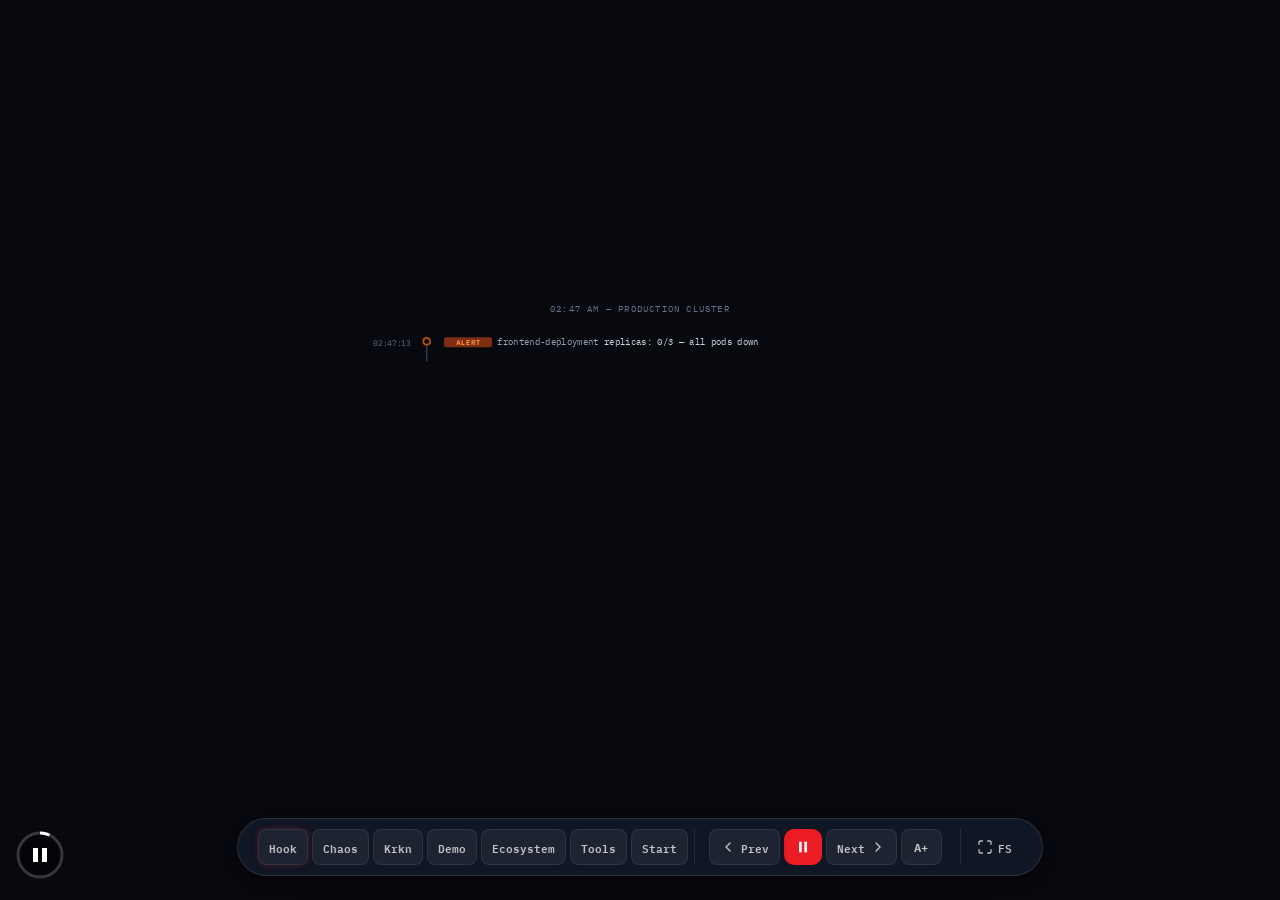
==== commit 85bcf4e6: "update Signed-off-by: Rahul Shetty <rashetty@redhat.com>" ====
--- a/product-demo/index.html
+++ b/product-demo/index.html
@@ -390,32 +390,19 @@
             </ul>
           </div>
           <div class="s-tool__right">
-            <div class="s-ai__pipeline" id="ai-pipeline">
-              <div class="s-ai__stage" id="ai-s1">
-                <div class="s-ai__stage-icon">
-                  <svg viewBox="0 0 24 24" fill="none" stroke="#0E58A0" stroke-width="1.5" stroke-linecap="round"><circle cx="12" cy="12" r="9"/><path d="M12 8v4l3 3"/></svg>
-                </div>
-                <div class="s-ai__stage-label">Cluster Config<br><small>topology + SLOs</small></div>
-              </div>
-              <div class="s-ai__arrow" id="ai-a1">→</div>
-              <div class="s-ai__stage" id="ai-s2">
-                <div class="s-ai__stage-icon s-ai__stage-icon--spin">
-                  <svg viewBox="0 0 24 24" fill="none" stroke="#f97316" stroke-width="1.5" stroke-linecap="round"><path d="M21 12a9 9 0 1 1-9-9"/><path d="M21 3v9h-9"/></svg>
-                </div>
-                <div class="s-ai__stage-label">Evolutionary<br><small>Engine evolving…</small></div>
-              </div>
-              <div class="s-ai__arrow" id="ai-a2">→</div>
-              <div class="s-ai__stage" id="ai-s3">
-                <div class="s-ai__stage-icon">
-                  <svg viewBox="0 0 24 24" fill="none" stroke="#22c55e" stroke-width="1.5" stroke-linecap="round"><polyline points="22 12 18 12 15 21 9 3 6 12 2 12"/></svg>
-                </div>
-                <div class="s-ai__stage-label">Ranked Results<br><small>by impact score</small></div>
-              </div>
+            <div class="s-terminal" id="ai-terminal">
+              <div class="s-terminal__bar">
+                <span class="s-terminal__dot" style="background:#ef4444"></span>
+                <span class="s-terminal__dot" style="background:#f59e0b"></span>
+                <span class="s-terminal__dot" style="background:#22c55e"></span>
+                <span class="s-terminal__title">krkn-ai</span>
+              </div>
+              <div class="s-terminal__body" id="ai-body"></div>
             </div>
             <div class="s-ai__results" id="ai-results" style="opacity:0">
-              <div class="s-ai__result-row" style="--score:82;--rank-color:#EC1C24">#1 pod-scenarios <span class="s-ai__score">Impact 82</span></div>
-              <div class="s-ai__result-row" style="--score:74;--rank-color:#f97316">#2 network-chaos <span class="s-ai__score">Impact 74</span></div>
-              <div class="s-ai__result-row" style="--score:61;--rank-color:#f59e0b">#3 cpu-hog <span class="s-ai__score">Impact 61</span></div>
+              <div class="s-ai__result-row" style="--score:82;--rank-color:#EC1C24">#1 pod-scenarios <span class="s-ai__score">Fitness 82</span></div>
+              <div class="s-ai__result-row" style="--score:74;--rank-color:#f97316">#2 network-chaos <span class="s-ai__score">Fitness 74</span></div>
+              <div class="s-ai__result-row" style="--score:61;--rank-color:#f59e0b">#3 cpu-hog <span class="s-ai__score">Fitness 61</span></div>
             </div>
           </div>
         </div>
--- a/product-demo/css/custom.css
+++ b/product-demo/css/custom.css
@@ -233,7 +233,7 @@
 .s-krkn__github { font-family: var(--mono); font-size: 20px; color: var(--text-sub); opacity: 0; }
 
 /* ═══════════════════════════════════════════════ S4 — ECOSYSTEM MAP */
-#s-ecosystem { padding: 48px 80px; gap: 36px; justify-content: flex-start; }
+#s-ecosystem { padding: 48px 80px; gap: 36px; justify-content: center; }
 
 .s-eco__header { display: flex; flex-direction: column; align-items: center; gap: 8px; flex-shrink: 0; }
 .s-eco__eyebrow { font-family: var(--mono); font-size: 13px; color: var(--text-sub); letter-spacing: .12em; text-transform: uppercase; }
@@ -765,14 +765,17 @@
 }
 #krkn-controls.kc-hidden { opacity: 0; transform: translateX(-50%) translateY(16px); pointer-events: none; }
 
-#kc-dots { display: flex; align-items: center; gap: 8px; padding-right: 6px; border-right: 1px solid rgba(255,255,255,.1); }
+#kc-dots { display: flex; align-items: center; gap: 4px; padding-right: 6px; border-right: 1px solid rgba(255,255,255,.1); }
 .kc-dot {
-  width: 9px; height: 9px; border-radius: 50%;
-  background: rgba(255,255,255,.35); cursor: pointer;
-  transition: background .2s, transform .2s; border: none; padding: 0;
-}
-.kc-dot:hover { background: rgba(255,255,255,.65); transform: scale(1.3); }
-.kc-dot.active { background: var(--red); transform: scale(1.2); box-shadow: 0 0 6px rgba(236,28,36,.5); }
+  border-radius: 20px; cursor: pointer;
+  transition: background .2s, color .2s, border-color .2s, transform .15s;
+  border: 1px solid rgba(255,255,255,.08); padding: 4px 10px;
+  background: rgba(255,255,255,.06);
+  font-family: var(--mono); font-size: 10px; font-weight: 600;
+  color: rgba(255,255,255,.45); white-space: nowrap; line-height: 1;
+}
+.kc-dot:hover { background: rgba(255,255,255,.12); color: rgba(255,255,255,.8); border-color: rgba(255,255,255,.2); }
+.kc-dot.active { background: rgba(236,28,36,.15); color: var(--red); border-color: rgba(236,28,36,.3); box-shadow: 0 0 6px rgba(236,28,36,.3); }
 
 #kc-buttons { display: flex; align-items: center; gap: 4px; }
 
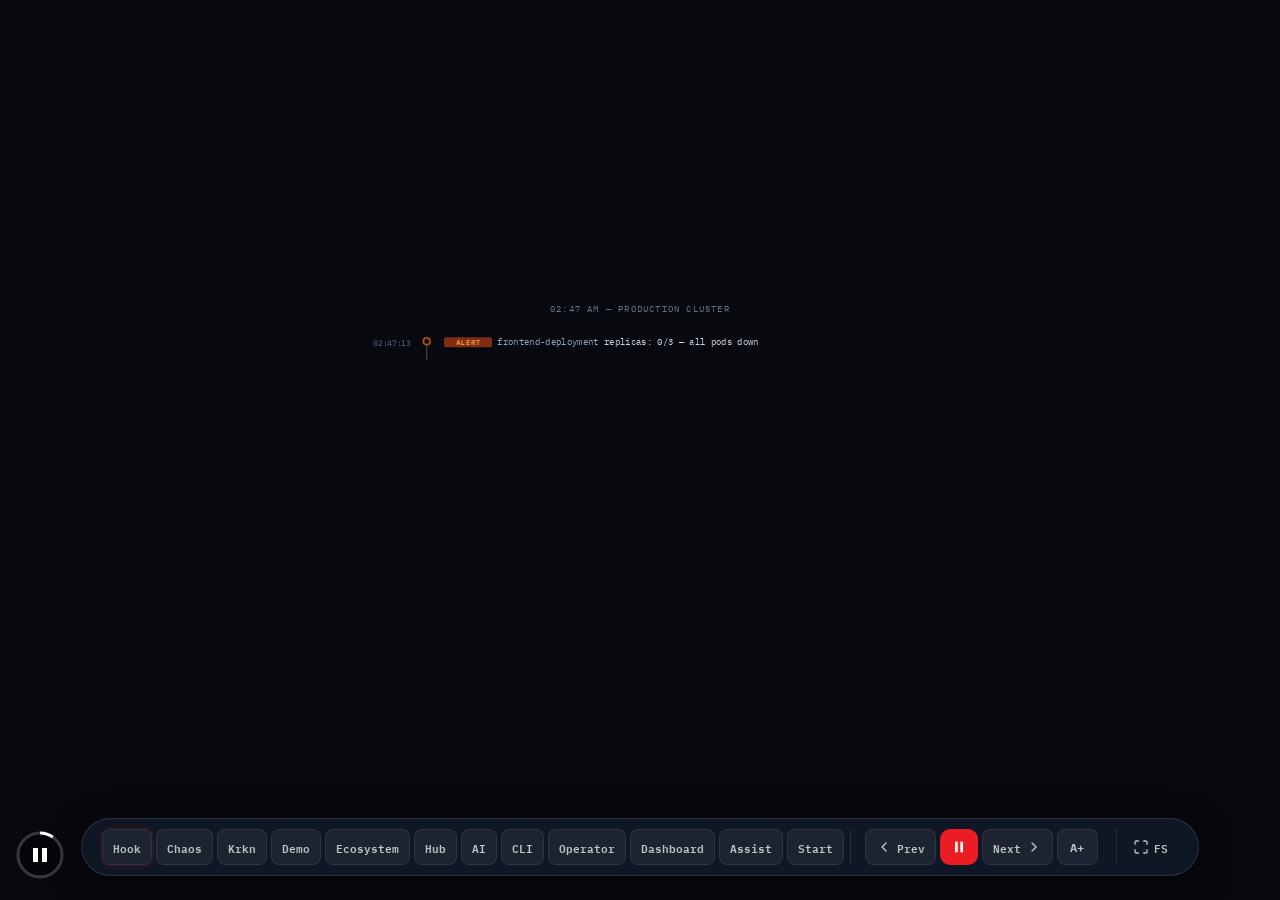
==== commit a72a5508: "new content Signed-off-by: Rahul Shetty <rashetty@redhat.com>" ====
--- a/product-demo/index.html
+++ b/product-demo/index.html
@@ -13,8 +13,8 @@
 <div class="reveal">
   <div class="slides">
 
-    <!-- ── S1: HOOK ──────────────────────────────────────── 20s -->
-    <section id="s-hook" data-autoslide="20000">
+    <!-- ── S1: HOOK ─────────────────────────────────────── -->
+    <section id="s-hook" data-autoslide="14000">
       <div class="s-hook__time">02:47 AM — Production Cluster</div>
       <div class="s-hook__timeline">
         <div class="s-hook__tl-event" id="hte1">
@@ -85,8 +85,8 @@
       </div>
     </section>
 
-    <!-- ── S2: WHY CHAOS ENGINEERING ─────────────────────── 25s -->
-    <section id="s-chaos" data-autoslide="25000">
+    <!-- ── S2: WHY CHAOS ENGINEERING ────────────────────── -->
+    <section id="s-chaos" data-autoslide="16000">
       <div class="s-chaos__header">
         <div class="s-chaos__eyebrow">The discipline behind</div>
         <h2 class="s-chaos__title">Chaos Engineering</h2>
@@ -140,8 +140,8 @@
       </div>
     </section>
 
-    <!-- ── S3: MEET KRKN ──────────────────────────────────── 18s -->
-    <section id="s-krkn" data-autoslide="18000">
+    <!-- ── S3: MEET KRKN ───────────────────────────────── -->
+    <section id="s-krkn" data-autoslide="12000">
       <div class="s-krkn__layout">
         <div class="s-krkn__logo-wrap" id="krkn-logo-wrap">
           <img src="img/krkn-logo.svg" alt="Krkn" class="s-krkn__logo">
@@ -167,8 +167,8 @@
       </div>
     </section>
 
-    <!-- ── S4: LIVE DEMO ────────────────────────────────────── 45s -->
-    <section id="s-demo" data-autoslide="45000">
+    <!-- ── S4: LIVE DEMO ───────────────────────────────── -->
+    <section id="s-demo" data-autoslide="30000">
       <div class="s-demo2__header">
         <div class="s-demo2__eyebrow">Watch it happen</div>
         <h2 class="s-demo2__title">Krkn in Action</h2>
@@ -259,8 +259,8 @@
       <div class="s-demo2__log" id="d2-log"></div>
     </section>
 
-    <!-- ── S5: ECOSYSTEM MAP (moved after demo) ──────────────── 28s -->
-    <section id="s-ecosystem" data-autoslide="28000">
+    <!-- ── S5: ECOSYSTEM MAP ───────────────────────────── -->
+    <section id="s-ecosystem" data-autoslide="16000">
       <div class="s-eco__header">
         <div class="s-eco__eyebrow">The complete toolkit</div>
         <h2 class="s-eco__title">The Krkn Ecosystem</h2>
@@ -341,11 +341,8 @@
       </div>
     </section>
 
-    <!-- ── S6: TOOL TOUR (vertical sub-slides) ───────────── 14s each -->
-    <section>
-
-      <!-- 6a: krkn-hub -->
-      <section id="s-hub" data-autoslide="14000">
+    <!-- ── S6: krkn-hub ─────────────────────────────────── -->
+    <section id="s-hub" data-autoslide="12000">
         <div class="s-tool__layout">
           <div class="s-tool__left">
             <div class="s-tool__eyebrow">Scenario Library</div>
@@ -373,10 +370,10 @@
             <div class="hub-more">...and 15+ more scenarios on quay.io/krkn-chaos</div>
           </div>
         </div>
-      </section>
-
-      <!-- 6b: Krkn AI (moved after hub) -->
-      <section id="s-ai" data-autoslide="16000">
+    </section>
+
+    <!-- ── S7: Krkn AI ──────────────────────────────────── -->
+    <section id="s-ai" data-autoslide="14000">
         <div class="s-tool__layout">
           <div class="s-tool__left">
             <div class="s-tool__eyebrow">Intelligent Automation</div>
@@ -406,10 +403,10 @@
             </div>
           </div>
         </div>
-      </section>
-
-      <!-- 6c: krknctl -->
-      <section id="s-krknctl" data-autoslide="14000">
+    </section>
+
+    <!-- ── S8: krknctl ──────────────────────────────────── -->
+    <section id="s-krknctl" data-autoslide="12000">
         <div class="s-tool__layout">
           <div class="s-tool__left">
             <div class="s-tool__eyebrow">Command-Line Interface</div>
@@ -434,10 +431,10 @@
             </div>
           </div>
         </div>
-      </section>
-
-      <!-- 6c: Operator -->
-      <section id="s-operator" data-autoslide="14000">
+    </section>
+
+    <!-- ── S9: Operator ─────────────────────────────────── -->
+    <section id="s-operator" data-autoslide="12000">
         <div class="s-tool__layout">
           <div class="s-tool__left">
             <div class="s-tool__eyebrow">Kubernetes Native</div>
@@ -466,10 +463,10 @@
             </div>
           </div>
         </div>
-      </section>
-
-      <!-- 6e: Dashboard -->
-      <section id="s-dashboard" data-autoslide="14000">
+    </section>
+
+    <!-- ── S10: Dashboard ────────────────────────────────── -->
+    <section id="s-dashboard" data-autoslide="10000">
         <div class="s-tool__layout">
           <div class="s-tool__left">
             <div class="s-tool__eyebrow">Visual Control Center</div>
@@ -486,10 +483,10 @@
             <img src="img/dashboard-run.png" alt="Krkn Dashboard" class="s-dashboard__img" id="dashboard-img">
           </div>
         </div>
-      </section>
-
-      <!-- 6f: Krkn Assist -->
-      <section id="s-assist" data-autoslide="14000">
+    </section>
+
+    <!-- ── S11: Krkn Assist ──────────────────────────────── -->
+    <section id="s-assist" data-autoslide="12000">
         <div class="s-tool__layout">
           <div class="s-tool__left">
             <div class="s-tool__eyebrow">AI-Powered Assistant</div>
@@ -514,12 +511,10 @@
             </div>
           </div>
         </div>
-      </section>
-
-    </section><!-- /tool tour vertical group -->
-
-    <!-- ── S7: CTA ──────────────────────────────────────── 22s -->
-    <section id="s-cta" data-autoslide="22000">
+    </section>
+
+    <!-- ── S12: CTA ─────────────────────────────────────── -->
+    <section id="s-cta" data-autoslide="14000">
       <div class="s-cta__layout">
         <div class="s-cta__left">
           <div class="s-cta__eyebrow">Open Source · CNCF Sandbox</div>
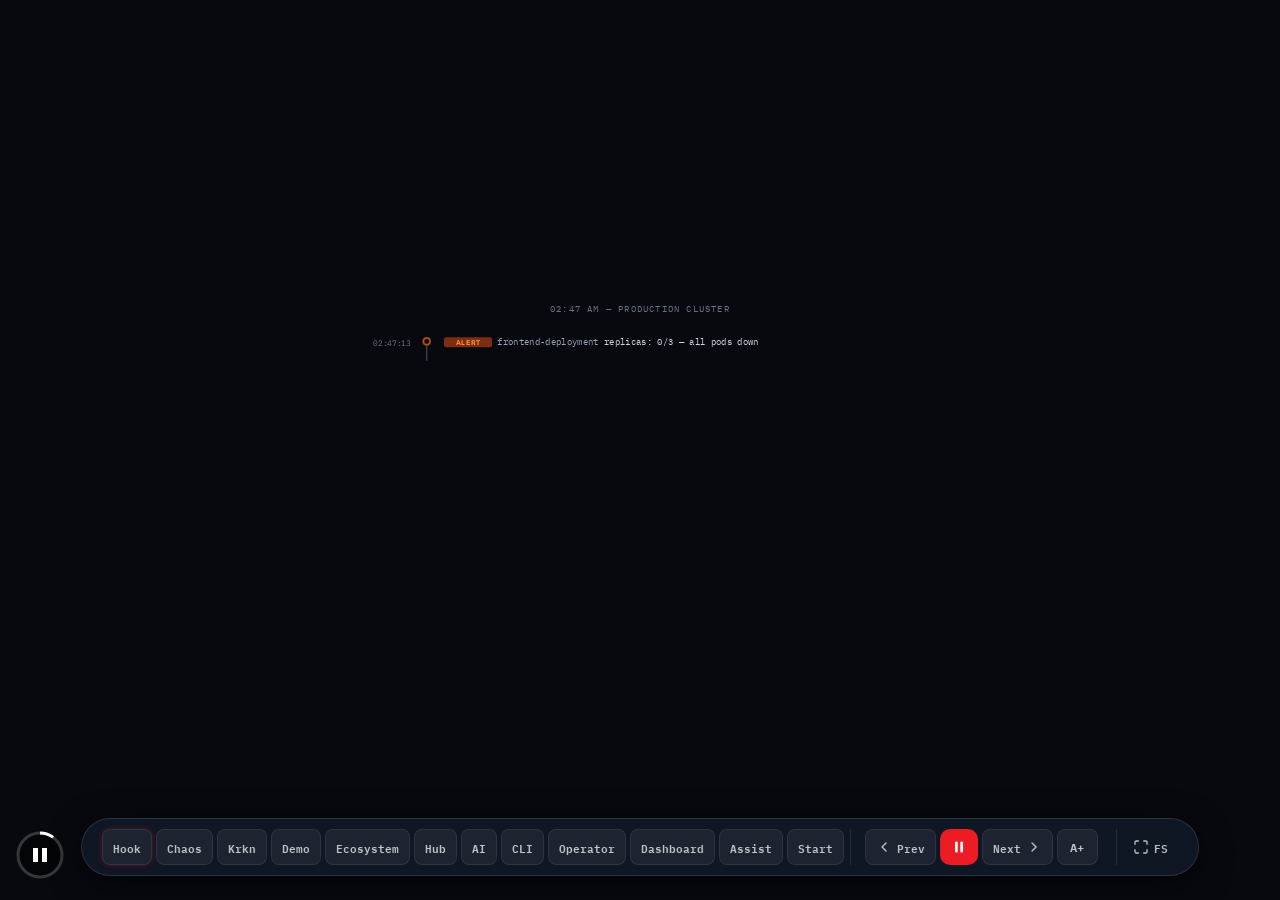
==== commit 97f982f1: "rework last slide Signed-off-by: Rahul Shetty <rashetty@redhat.com>" ====
--- a/product-demo/index.html
+++ b/product-demo/index.html
@@ -518,8 +518,8 @@
       <div class="s-cta__layout">
         <div class="s-cta__left">
           <div class="s-cta__eyebrow">Open Source · CNCF Sandbox</div>
-          <h2 class="s-cta__title">Find failures.<br>Before they<br><span class="s-cta__title--accent">find you.</span></h2>
-          <p class="s-cta__sub">Run controlled chaos experiments and harden your Kubernetes cluster before incidents reveal its weaknesses.</p>
+          <h2 class="s-cta__title">Unleash Chaos.<br><span class="s-cta__title--accent">Ensure Resilience.</span></h2>
+          <p class="s-cta__sub">From install to insights — three commands to production-grade chaos testing.</p>
           <div class="s-cta__links">
             <div class="s-cta__link">
               <svg viewBox="0 0 24 24" fill="none" stroke="currentColor" stroke-width="1.5" stroke-linecap="round"><circle cx="12" cy="12" r="10"/><line x1="2" y1="12" x2="22" y2="12"/><path d="M12 2a15.3 15.3 0 0 1 4 10 15.3 15.3 0 0 1-4 10 15.3 15.3 0 0 1-4-10 15.3 15.3 0 0 1 4-10z"/></svg>
@@ -533,33 +533,14 @@
           <img src="img/cncf-white.svg" alt="CNCF Sandbox" class="s-cta__cncf" id="cta-cncf">
         </div>
         <div class="s-cta__right">
-          <div class="s-cta__quick-start" id="cta-quick-start">
-            <div class="s-cta__qs-title">Get started in minutes</div>
-            <div class="s-cta__qs-steps">
-              <div class="s-cta__qs-step">
-                <div class="s-cta__qs-num">01</div>
-                <div>
-                  <div class="s-cta__qs-step-label">Install the CLI</div>
-                  <div class="s-cta__qs-step-code">pip install krknctl</div>
-                </div>
-              </div>
-              <div class="s-cta__qs-divider"></div>
-              <div class="s-cta__qs-step">
-                <div class="s-cta__qs-num">02</div>
-                <div>
-                  <div class="s-cta__qs-step-label">Pick a scenario</div>
-                  <div class="s-cta__qs-step-code">krknctl list</div>
-                </div>
-              </div>
-              <div class="s-cta__qs-divider"></div>
-              <div class="s-cta__qs-step">
-                <div class="s-cta__qs-num">03</div>
-                <div>
-                  <div class="s-cta__qs-step-label">Run &amp; measure</div>
-                  <div class="s-cta__qs-step-code">krknctl run cpu-hog</div>
-                </div>
-              </div>
-            </div>
+          <div class="s-terminal s-cta__terminal" id="cta-terminal">
+            <div class="s-terminal__bar">
+              <span class="s-terminal__dot" style="background:#ef4444"></span>
+              <span class="s-terminal__dot" style="background:#f59e0b"></span>
+              <span class="s-terminal__dot" style="background:#22c55e"></span>
+              <span class="s-terminal__title">getting started</span>
+            </div>
+            <div class="s-terminal__body" id="cta-body"></div>
           </div>
           <div class="s-cta__qr-wrap" id="cta-qr-wrap">
             <div id="cta-qr-canvas" class="s-cta__qr"></div>
--- a/product-demo/css/custom.css
+++ b/product-demo/css/custom.css
@@ -710,15 +710,8 @@
 
 .s-cta__cncf { height: 38px; object-fit: contain; opacity: 0; filter: brightness(.7); }
 
-/* Quick-start steps card */
-.s-cta__quick-start { width: 100%; max-width: 520px; background: var(--surface); border: 1px solid var(--border-p); border-radius: 14px; padding: 24px 28px; display: flex; flex-direction: column; gap: 20px; opacity: 0; }
-.s-cta__qs-title { font-family: var(--mono); font-size: 11px; font-weight: 700; letter-spacing: .12em; text-transform: uppercase; color: var(--text-sub); }
-.s-cta__qs-steps { display: flex; flex-direction: column; gap: 16px; }
-.s-cta__qs-step { display: flex; align-items: center; gap: 16px; }
-.s-cta__qs-num { width: 32px; height: 32px; border-radius: 8px; background: rgba(236,28,36,.12); border: 1px solid rgba(236,28,36,.3); color: var(--red); font-family: var(--mono); font-size: 13px; font-weight: 700; display: flex; align-items: center; justify-content: center; flex-shrink: 0; }
-.s-cta__qs-step-label { font-size: 14px; font-weight: 600; color: var(--text); margin-bottom: 3px; }
-.s-cta__qs-step-code { font-family: var(--mono); font-size: 12px; color: var(--green); }
-.s-cta__qs-divider { height: 1px; background: var(--border); margin: 0 -4px; }
+/* CTA terminal */
+.s-cta__terminal { width: 100%; max-width: 520px; }
 
 /* QR */
 .s-cta__qr-wrap  { display: flex; flex-direction: column; align-items: center; gap: 10px; opacity: 0; }
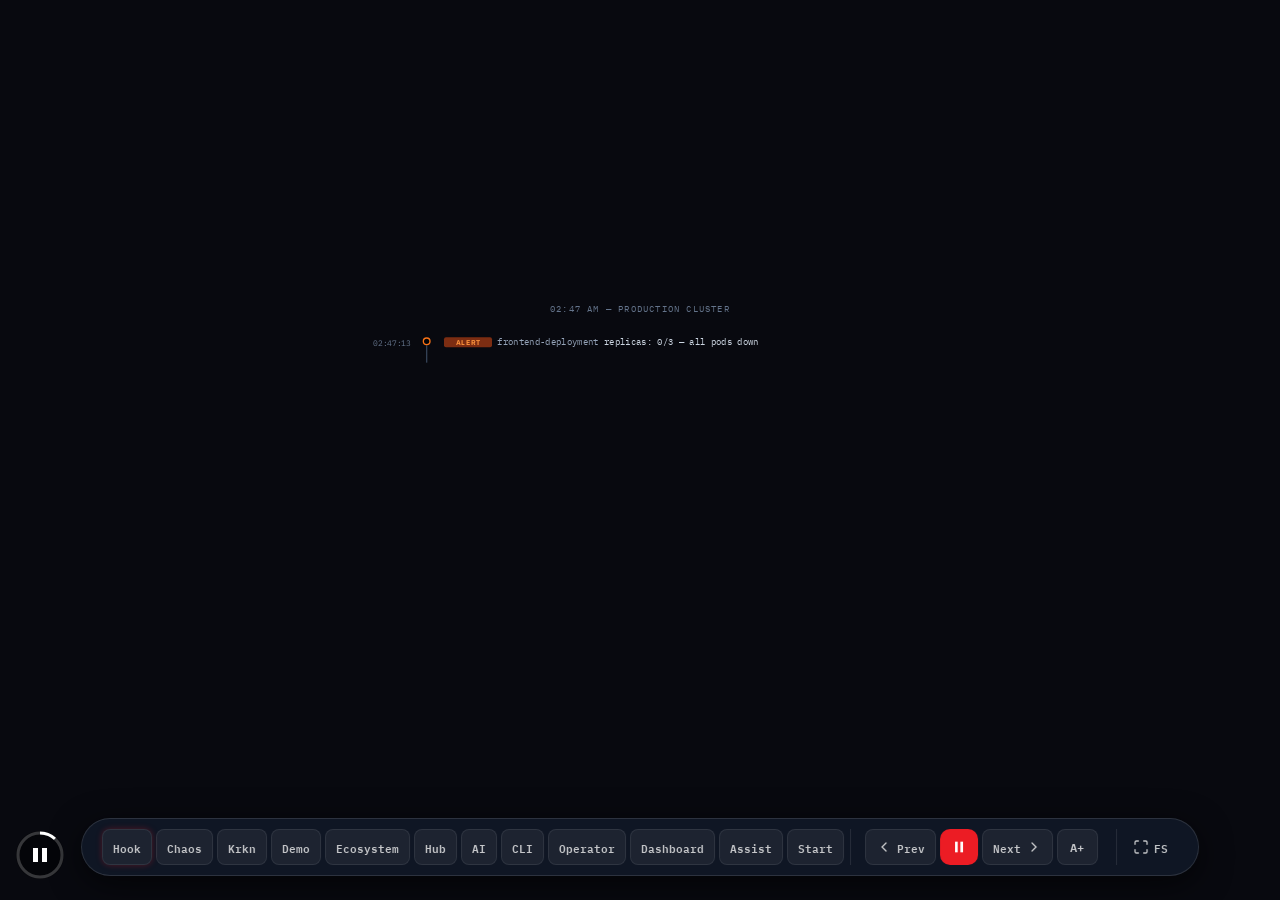
==== commit 0fb63290: "fix stuff Signed-off-by: Rahul Shetty <rashetty@redhat.com>" ====
--- a/product-demo/index.html
+++ b/product-demo/index.html
@@ -151,7 +151,7 @@
           <h1 class="s-krkn__name" id="krkn-name">Krkn</h1>
           <p class="s-krkn__tagline" id="krkn-tagline">Chaos Engineering for Kubernetes</p>
           <p class="s-krkn__desc" id="krkn-desc">
-            An open-source framework for injecting controlled chaos into Kubernetes and OpenShift clusters — validating resilience through SLOs and producing actionable resiliency scores.
+            An open-source framework for injecting controlled chaos into Kubernetes clusters — validating resilience through SLOs and producing actionable resiliency scores.
           </p>
           <div class="s-krkn__badges" id="krkn-badges">
             <span class="s-krkn__badge s-krkn__badge--cncf">
--- a/product-demo/css/custom.css
+++ b/product-demo/css/custom.css
@@ -644,7 +644,7 @@
 .s-terminal__bar { background: #161b22; padding: 9px 14px; display: flex; align-items: center; gap: 6px; }
 .s-terminal__dot { width: 10px; height: 10px; border-radius: 50%; }
 .s-terminal__title { margin-left: 8px; font-family: var(--mono); font-size: 12px; color: var(--text-sub); }
-.s-terminal__body { padding: 16px 20px; font-family: var(--mono); font-size: 13px; line-height: 1.8; color: #e6edf3; min-height: 200px; }
+.s-terminal__body { padding: 16px 20px; font-family: var(--mono); font-size: 13px; line-height: 1.8; color: #e6edf3; min-height: 200px; text-align: left; }
 
 /* Terminal token colours */
 .t-prompt { color: #7ee787; }
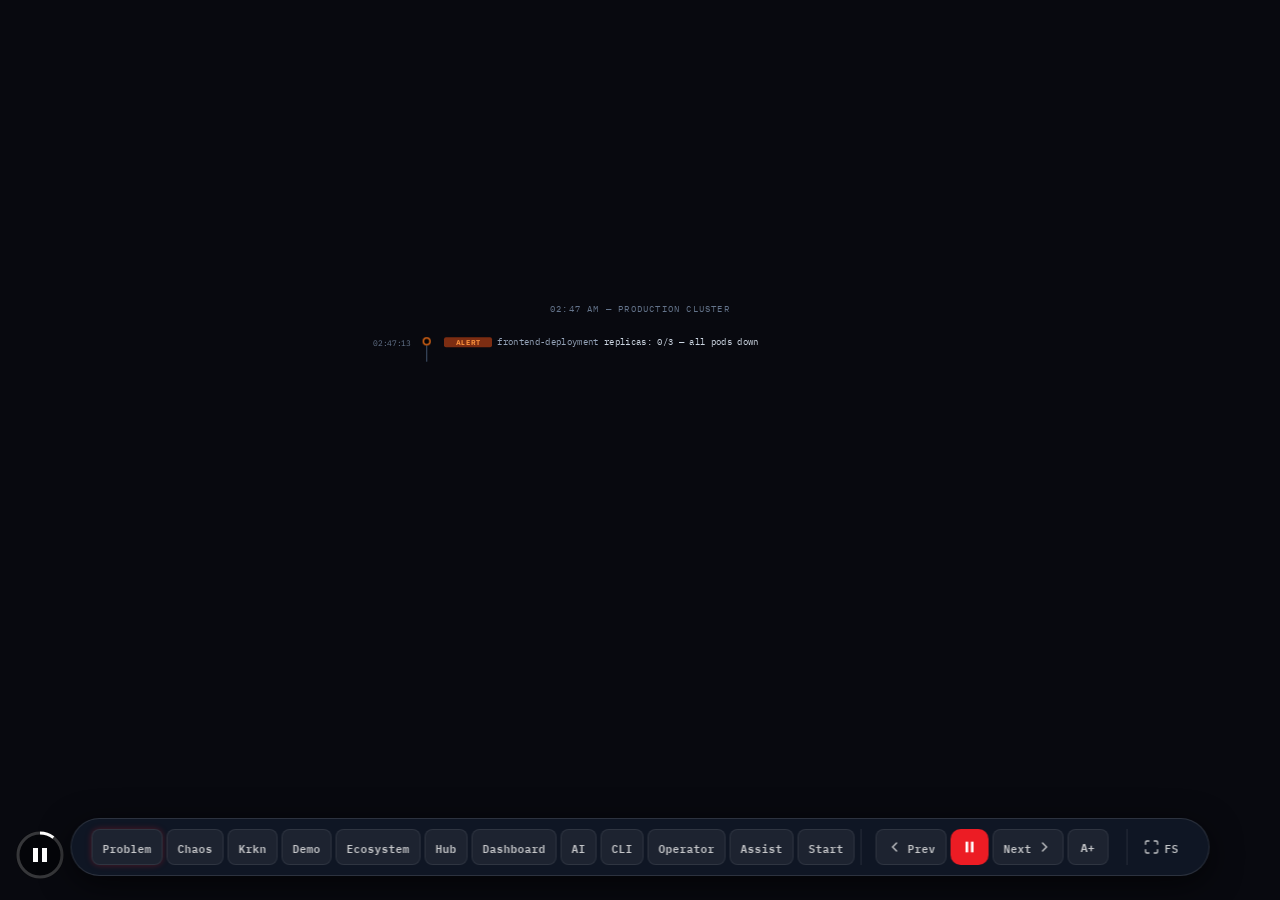
==== commit 783a2fd3: "reorder Signed-off-by: Rahul Shetty <rashetty@redhat.com>" ====
--- a/product-demo/index.html
+++ b/product-demo/index.html
@@ -372,7 +372,27 @@
         </div>
     </section>
 
-    <!-- ── S7: Krkn AI ──────────────────────────────────── -->
+    <!-- ── S7: Dashboard ────────────────────────────────── -->
+    <section id="s-dashboard" data-autoslide="10000">
+        <div class="s-tool__layout">
+          <div class="s-tool__left">
+            <div class="s-tool__eyebrow">Visual Control Center</div>
+            <h2 class="s-tool__name">Krkn Dashboard</h2>
+            <p class="s-tool__desc">A browser-based UI sitting on top of krkn-hub — run scenarios, watch live output, and replay or compare past experiments without touching the CLI.</p>
+            <ul class="s-tool__bullets">
+              <li>Pick scenarios from a UI — no command memorization</li>
+              <li>Live output streaming as runs execute</li>
+              <li>Save and replay past experiments</li>
+              <li>Elasticsearch + Grafana integration for history</li>
+            </ul>
+          </div>
+          <div class="s-tool__right s-dashboard__right">
+            <img src="img/dashboard-run.png" alt="Krkn Dashboard" class="s-dashboard__img" id="dashboard-img">
+          </div>
+        </div>
+    </section>
+
+    <!-- ── S8: Krkn AI ──────────────────────────────────── -->
     <section id="s-ai" data-autoslide="14000">
         <div class="s-tool__layout">
           <div class="s-tool__left">
@@ -405,7 +425,7 @@
         </div>
     </section>
 
-    <!-- ── S8: krknctl ──────────────────────────────────── -->
+    <!-- ── S9: krknctl ──────────────────────────────────── -->
     <section id="s-krknctl" data-autoslide="12000">
         <div class="s-tool__layout">
           <div class="s-tool__left">
@@ -433,7 +453,7 @@
         </div>
     </section>
 
-    <!-- ── S9: Operator ─────────────────────────────────── -->
+    <!-- ── S10: Operator ─────────────────────────────────── -->
     <section id="s-operator" data-autoslide="12000">
         <div class="s-tool__layout">
           <div class="s-tool__left">
@@ -461,26 +481,6 @@
               <svg viewBox="0 0 20 20" fill="none"><circle cx="10" cy="10" r="9" fill="#1a2e1a" stroke="#22c55e" stroke-width="1.5"/><path d="M6 10l3 3 5-5" stroke="#22c55e" stroke-width="2" stroke-linecap="round"/></svg>
               Reconciled by Kubernetes
             </div>
-          </div>
-        </div>
-    </section>
-
-    <!-- ── S10: Dashboard ────────────────────────────────── -->
-    <section id="s-dashboard" data-autoslide="10000">
-        <div class="s-tool__layout">
-          <div class="s-tool__left">
-            <div class="s-tool__eyebrow">Visual Control Center</div>
-            <h2 class="s-tool__name">Krkn Dashboard</h2>
-            <p class="s-tool__desc">A browser-based UI sitting on top of krkn-hub — run scenarios, watch live output, and replay or compare past experiments without touching the CLI.</p>
-            <ul class="s-tool__bullets">
-              <li>Pick scenarios from a UI — no command memorization</li>
-              <li>Live output streaming as runs execute</li>
-              <li>Save and replay past experiments</li>
-              <li>Elasticsearch + Grafana integration for history</li>
-            </ul>
-          </div>
-          <div class="s-tool__right s-dashboard__right">
-            <img src="img/dashboard-run.png" alt="Krkn Dashboard" class="s-dashboard__img" id="dashboard-img">
           </div>
         </div>
     </section>
@@ -543,7 +543,7 @@
             <div class="s-terminal__body" id="cta-body"></div>
           </div>
           <div class="s-cta__qr-wrap" id="cta-qr-wrap">
-            <div id="cta-qr-canvas" class="s-cta__qr"></div>
+            <img src="img/qr.png" alt="krkn-chaos.dev" class="s-cta__qr-img">
             <div class="s-cta__qr-label">krkn-chaos.dev</div>
           </div>
         </div>
--- a/product-demo/css/custom.css
+++ b/product-demo/css/custom.css
@@ -717,6 +717,7 @@
 .s-cta__qr-wrap  { display: flex; flex-direction: column; align-items: center; gap: 10px; opacity: 0; }
 .s-cta__qr       { width: 140px; height: 140px; background: white; border-radius: 8px; padding: 8px; display: flex; align-items: center; justify-content: center; overflow: hidden; }
 .s-cta__qr canvas { width: 100% !important; height: 100% !important; }
+.s-cta__qr-img   { width: 140px; height: 140px; border-radius: 8px; object-fit: contain; }
 .s-cta__qr-label { font-family: var(--mono); font-size: 13px; color: var(--text-sub); }
 
 /* ═══════════════════════════════════════════════ TRAFFIC DOTS (S5) */
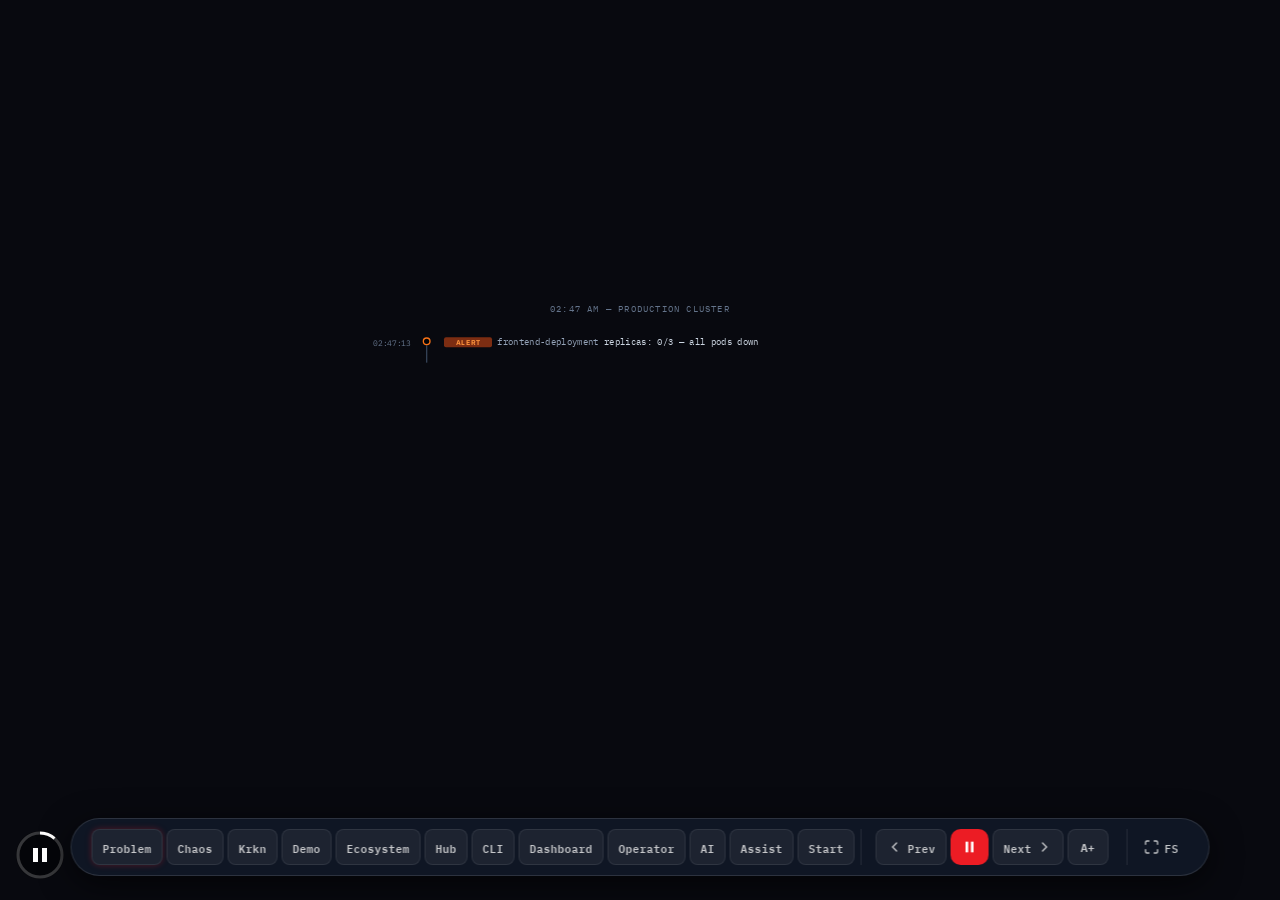
==== commit b8b5ce0b: "reorder slideS Signed-off-by: Rahul Shetty <rashetty@redhat.com>" ====
--- a/product-demo/index.html
+++ b/product-demo/index.html
@@ -372,7 +372,35 @@
         </div>
     </section>
 
-    <!-- ── S7: Dashboard ────────────────────────────────── -->
+    <!-- ── S7: krknctl ──────────────────────────────────── -->
+    <section id="s-krknctl" data-autoslide="12000">
+        <div class="s-tool__layout">
+          <div class="s-tool__left">
+            <div class="s-tool__eyebrow">Command-Line Interface</div>
+            <h2 class="s-tool__name">krknctl</h2>
+            <p class="s-tool__desc">A developer-friendly CLI that wraps krkn-hub scenarios — providing auto-completion, validation, and structured output without touching containers directly.</p>
+            <ul class="s-tool__bullets">
+              <li>Shell auto-completion out of the box</li>
+              <li>Input validation before scenario runs</li>
+              <li>Structured JSON/YAML output for CI pipelines</li>
+              <li>Graphs scenario dependencies and execution order</li>
+            </ul>
+          </div>
+          <div class="s-tool__right">
+            <div class="s-terminal" id="krknctl-terminal">
+              <div class="s-terminal__bar">
+                <span class="s-terminal__dot" style="background:#ef4444"></span>
+                <span class="s-terminal__dot" style="background:#f59e0b"></span>
+                <span class="s-terminal__dot" style="background:#22c55e"></span>
+                <span class="s-terminal__title">terminal</span>
+              </div>
+              <div class="s-terminal__body" id="krknctl-body"></div>
+            </div>
+          </div>
+        </div>
+    </section>
+
+    <!-- ── S8: Dashboard ────────────────────────────────── -->
     <section id="s-dashboard" data-autoslide="10000">
         <div class="s-tool__layout">
           <div class="s-tool__left">
@@ -392,7 +420,39 @@
         </div>
     </section>
 
-    <!-- ── S8: Krkn AI ──────────────────────────────────── -->
+    <!-- ── S9: Operator ─────────────────────────────────── -->
+    <section id="s-operator" data-autoslide="12000">
+        <div class="s-tool__layout">
+          <div class="s-tool__left">
+            <div class="s-tool__eyebrow">Kubernetes Native</div>
+            <h2 class="s-tool__name">Krkn Operator</h2>
+            <p class="s-tool__desc">A Kubernetes Operator that orchestrates chaos via Custom Resource Definitions — cloud-native, declarative, and designed for multi-cluster environments.</p>
+            <ul class="s-tool__bullets">
+              <li>Declarative chaos via CRDs — no CLI needed</li>
+              <li>Target cluster credentials never shared with users</li>
+              <li>Control plane and target cluster are separate</li>
+              <li>Native Kubernetes RBAC for access control</li>
+            </ul>
+          </div>
+          <div class="s-tool__right">
+            <div class="s-terminal" id="operator-terminal">
+              <div class="s-terminal__bar">
+                <span class="s-terminal__dot" style="background:#ef4444"></span>
+                <span class="s-terminal__dot" style="background:#f59e0b"></span>
+                <span class="s-terminal__dot" style="background:#22c55e"></span>
+                <span class="s-terminal__title">chaos-scenario.yaml</span>
+              </div>
+              <div class="s-terminal__body" id="operator-body"></div>
+            </div>
+            <div class="s-operator__badge" id="operator-badge" style="opacity:0">
+              <svg viewBox="0 0 20 20" fill="none"><circle cx="10" cy="10" r="9" fill="#1a2e1a" stroke="#22c55e" stroke-width="1.5"/><path d="M6 10l3 3 5-5" stroke="#22c55e" stroke-width="2" stroke-linecap="round"/></svg>
+              Reconciled by Kubernetes
+            </div>
+          </div>
+        </div>
+    </section>
+
+    <!-- ── S10: Krkn AI ──────────────────────────────────── -->
     <section id="s-ai" data-autoslide="14000">
         <div class="s-tool__layout">
           <div class="s-tool__left">
@@ -420,66 +480,6 @@
               <div class="s-ai__result-row" style="--score:82;--rank-color:#EC1C24">#1 pod-scenarios <span class="s-ai__score">Fitness 82</span></div>
               <div class="s-ai__result-row" style="--score:74;--rank-color:#f97316">#2 network-chaos <span class="s-ai__score">Fitness 74</span></div>
               <div class="s-ai__result-row" style="--score:61;--rank-color:#f59e0b">#3 cpu-hog <span class="s-ai__score">Fitness 61</span></div>
-            </div>
-          </div>
-        </div>
-    </section>
-
-    <!-- ── S9: krknctl ──────────────────────────────────── -->
-    <section id="s-krknctl" data-autoslide="12000">
-        <div class="s-tool__layout">
-          <div class="s-tool__left">
-            <div class="s-tool__eyebrow">Command-Line Interface</div>
-            <h2 class="s-tool__name">krknctl</h2>
-            <p class="s-tool__desc">A developer-friendly CLI that wraps krkn-hub scenarios — providing auto-completion, validation, and structured output without touching containers directly.</p>
-            <ul class="s-tool__bullets">
-              <li>Shell auto-completion out of the box</li>
-              <li>Input validation before scenario runs</li>
-              <li>Structured JSON/YAML output for CI pipelines</li>
-              <li>Graphs scenario dependencies and execution order</li>
-            </ul>
-          </div>
-          <div class="s-tool__right">
-            <div class="s-terminal" id="krknctl-terminal">
-              <div class="s-terminal__bar">
-                <span class="s-terminal__dot" style="background:#ef4444"></span>
-                <span class="s-terminal__dot" style="background:#f59e0b"></span>
-                <span class="s-terminal__dot" style="background:#22c55e"></span>
-                <span class="s-terminal__title">terminal</span>
-              </div>
-              <div class="s-terminal__body" id="krknctl-body"></div>
-            </div>
-          </div>
-        </div>
-    </section>
-
-    <!-- ── S10: Operator ─────────────────────────────────── -->
-    <section id="s-operator" data-autoslide="12000">
-        <div class="s-tool__layout">
-          <div class="s-tool__left">
-            <div class="s-tool__eyebrow">Kubernetes Native</div>
-            <h2 class="s-tool__name">Krkn Operator</h2>
-            <p class="s-tool__desc">A Kubernetes Operator that orchestrates chaos via Custom Resource Definitions — cloud-native, declarative, and designed for multi-cluster environments.</p>
-            <ul class="s-tool__bullets">
-              <li>Declarative chaos via CRDs — no CLI needed</li>
-              <li>Target cluster credentials never shared with users</li>
-              <li>Control plane and target cluster are separate</li>
-              <li>Native Kubernetes RBAC for access control</li>
-            </ul>
-          </div>
-          <div class="s-tool__right">
-            <div class="s-terminal" id="operator-terminal">
-              <div class="s-terminal__bar">
-                <span class="s-terminal__dot" style="background:#ef4444"></span>
-                <span class="s-terminal__dot" style="background:#f59e0b"></span>
-                <span class="s-terminal__dot" style="background:#22c55e"></span>
-                <span class="s-terminal__title">chaos-scenario.yaml</span>
-              </div>
-              <div class="s-terminal__body" id="operator-body"></div>
-            </div>
-            <div class="s-operator__badge" id="operator-badge" style="opacity:0">
-              <svg viewBox="0 0 20 20" fill="none"><circle cx="10" cy="10" r="9" fill="#1a2e1a" stroke="#22c55e" stroke-width="1.5"/><path d="M6 10l3 3 5-5" stroke="#22c55e" stroke-width="2" stroke-linecap="round"/></svg>
-              Reconciled by Kubernetes
             </div>
           </div>
         </div>
--- a/product-demo/css/custom.css
+++ b/product-demo/css/custom.css
@@ -644,7 +644,7 @@
 .s-terminal__bar { background: #161b22; padding: 9px 14px; display: flex; align-items: center; gap: 6px; }
 .s-terminal__dot { width: 10px; height: 10px; border-radius: 50%; }
 .s-terminal__title { margin-left: 8px; font-family: var(--mono); font-size: 12px; color: var(--text-sub); }
-.s-terminal__body { padding: 16px 20px; font-family: var(--mono); font-size: 13px; line-height: 1.8; color: #e6edf3; min-height: 200px; text-align: left; }
+.s-terminal__body { padding: 16px 20px; font-family: var(--mono); font-size: 13px; line-height: 1.8; color: #e6edf3; min-height: 200px; text-align: left; white-space: pre-wrap; }
 
 /* Terminal token colours */
 .t-prompt { color: #7ee787; }
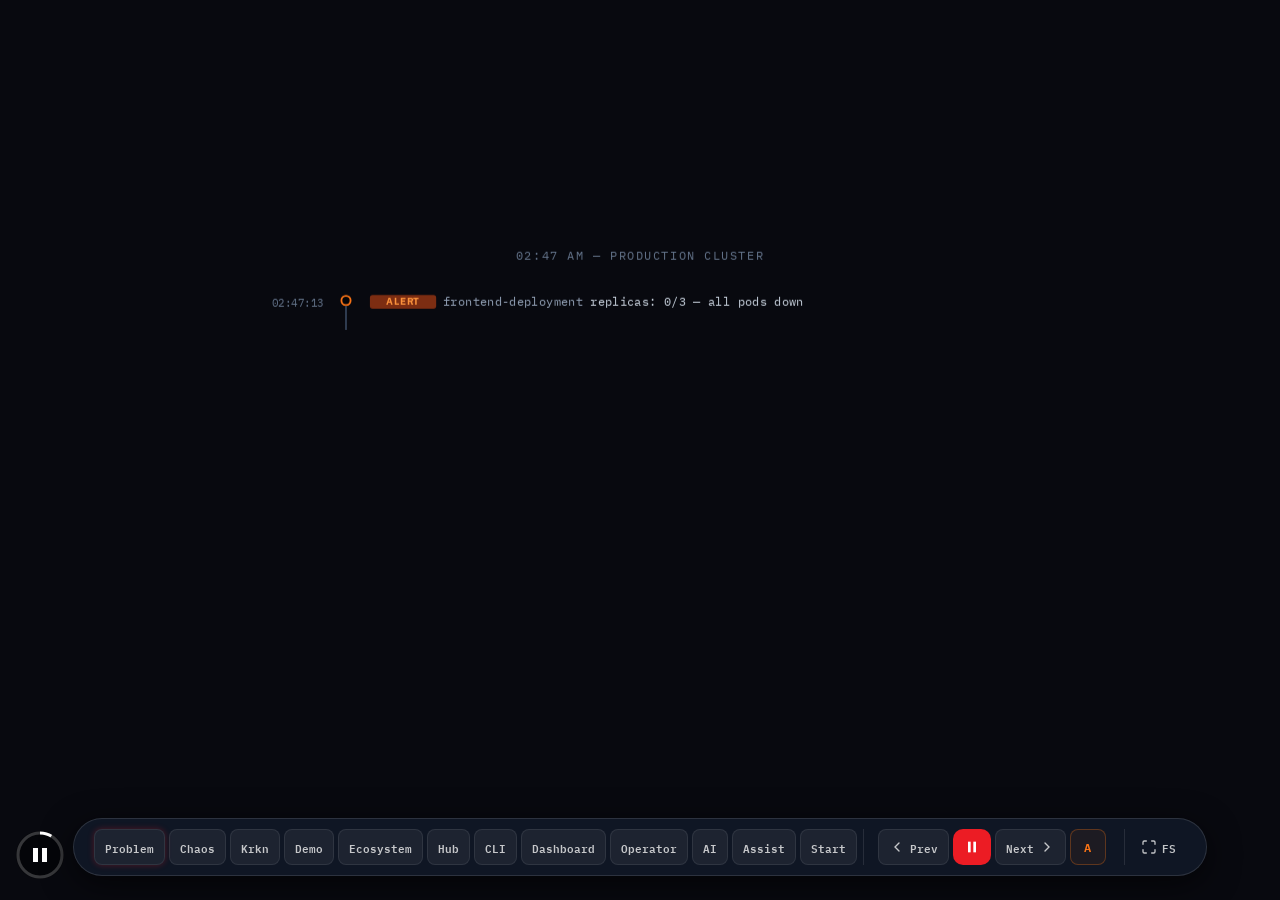
==== commit 5eb06403: "fix stuff Signed-off-by: Rahul Shetty <rashetty@redhat.com>" ====
--- a/product-demo/index.html
+++ b/product-demo/index.html
@@ -14,7 +14,7 @@
   <div class="slides">
 
     <!-- ── S1: HOOK ─────────────────────────────────────── -->
-    <section id="s-hook" data-autoslide="14000">
+    <section id="s-hook" data-autoslide="18000">
       <div class="s-hook__time">02:47 AM — Production Cluster</div>
       <div class="s-hook__timeline">
         <div class="s-hook__tl-event" id="hte1">
@@ -141,7 +141,7 @@
     </section>
 
     <!-- ── S3: MEET KRKN ───────────────────────────────── -->
-    <section id="s-krkn" data-autoslide="12000">
+    <section id="s-krkn" data-autoslide="18000">
       <div class="s-krkn__layout">
         <div class="s-krkn__logo-wrap" id="krkn-logo-wrap">
           <img src="img/krkn-logo.svg" alt="Krkn" class="s-krkn__logo">
@@ -342,7 +342,7 @@
     </section>
 
     <!-- ── S6: krkn-hub ─────────────────────────────────── -->
-    <section id="s-hub" data-autoslide="12000">
+    <section id="s-hub" data-autoslide="18000">
         <div class="s-tool__layout">
           <div class="s-tool__left">
             <div class="s-tool__eyebrow">Scenario Library</div>
@@ -373,7 +373,7 @@
     </section>
 
     <!-- ── S7: krknctl ──────────────────────────────────── -->
-    <section id="s-krknctl" data-autoslide="12000">
+    <section id="s-krknctl" data-autoslide="18000">
         <div class="s-tool__layout">
           <div class="s-tool__left">
             <div class="s-tool__eyebrow">Command-Line Interface</div>
@@ -401,7 +401,7 @@
     </section>
 
     <!-- ── S8: Dashboard ────────────────────────────────── -->
-    <section id="s-dashboard" data-autoslide="10000">
+    <section id="s-dashboard" data-autoslide="18000">
         <div class="s-tool__layout">
           <div class="s-tool__left">
             <div class="s-tool__eyebrow">Visual Control Center</div>
@@ -421,7 +421,7 @@
     </section>
 
     <!-- ── S9: Operator ─────────────────────────────────── -->
-    <section id="s-operator" data-autoslide="12000">
+    <section id="s-operator" data-autoslide="18000">
         <div class="s-tool__layout">
           <div class="s-tool__left">
             <div class="s-tool__eyebrow">Kubernetes Native</div>
@@ -453,7 +453,7 @@
     </section>
 
     <!-- ── S10: Krkn AI ──────────────────────────────────── -->
-    <section id="s-ai" data-autoslide="14000">
+    <section id="s-ai" data-autoslide="18000">
         <div class="s-tool__layout">
           <div class="s-tool__left">
             <div class="s-tool__eyebrow">Intelligent Automation</div>
@@ -486,7 +486,7 @@
     </section>
 
     <!-- ── S11: Krkn Assist ──────────────────────────────── -->
-    <section id="s-assist" data-autoslide="12000">
+    <section id="s-assist" data-autoslide="18000">
         <div class="s-tool__layout">
           <div class="s-tool__left">
             <div class="s-tool__eyebrow">AI-Powered Assistant</div>
@@ -514,7 +514,7 @@
     </section>
 
     <!-- ── S12: CTA ─────────────────────────────────────── -->
-    <section id="s-cta" data-autoslide="14000">
+    <section id="s-cta" data-autoslide="18000">
       <div class="s-cta__layout">
         <div class="s-cta__left">
           <div class="s-cta__eyebrow">Open Source · CNCF Sandbox</div>
@@ -569,7 +569,7 @@
       Next
       <svg viewBox="0 0 24 24" fill="none" stroke="currentColor" stroke-width="2" stroke-linecap="round"><polyline points="9 18 15 12 9 6"/></svg>
     </button>
-    <button id="kc-zoom" class="zoom-1" title="Zoom text">A+</button>
+    <button id="kc-zoom" class="zoom-3" title="Zoom text">A</button>
   </div>
   <button id="kc-fullscreen" title="Fullscreen">
     <svg class="kc-icon-enter" viewBox="0 0 24 24" fill="none" stroke="currentColor" stroke-width="2" stroke-linecap="round"><path d="M8 3H5a2 2 0 0 0-2 2v3m18 0V5a2 2 0 0 0-2-2h-3m0 18h3a2 2 0 0 0 2-2v-3M3 16v3a2 2 0 0 0 2 2h3"/></svg>
